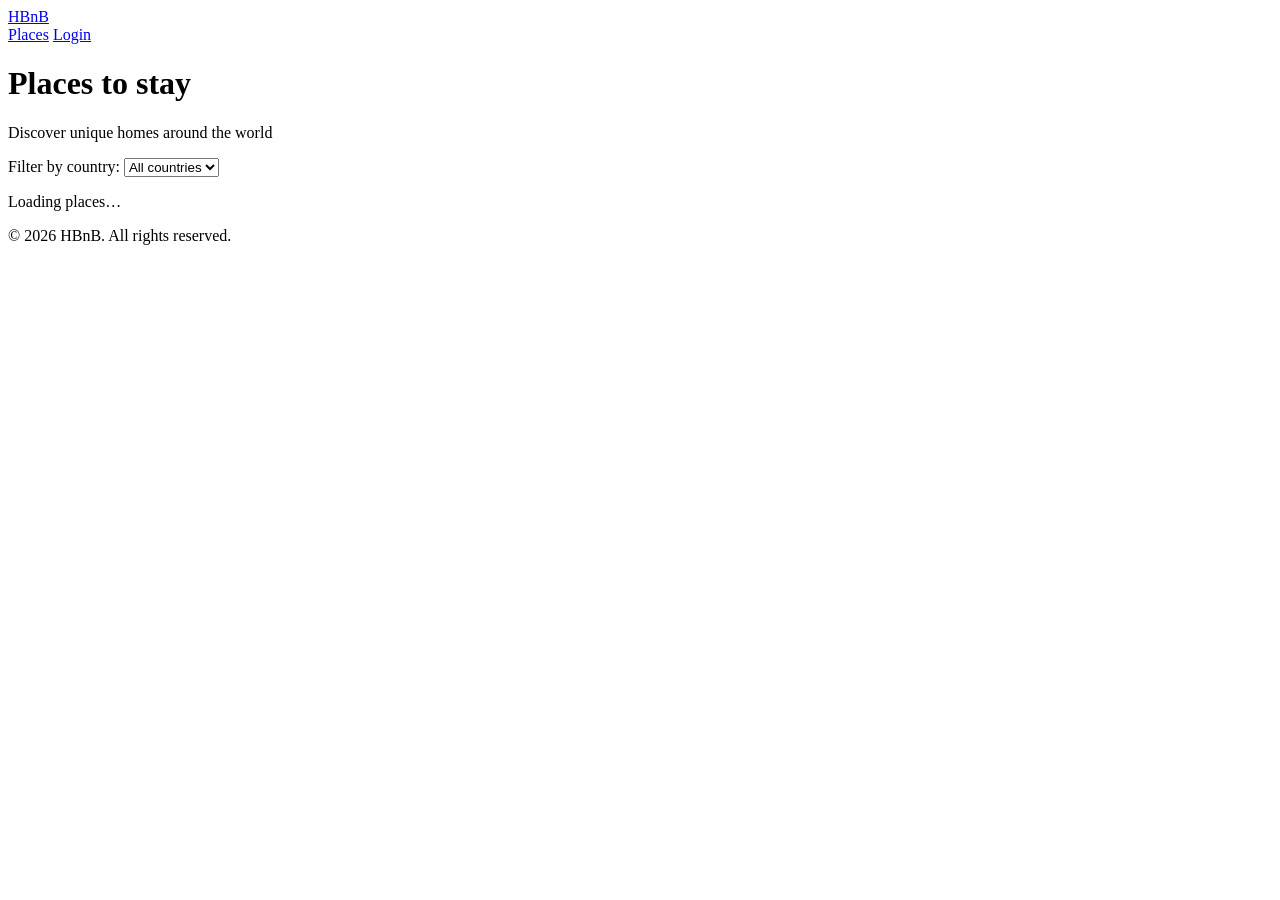
==== part4/index.html @ 495b811c "add : completed login.html and fix index.html typo" ====
<!DOCTYPE html>
<html lang="en">
<head>
  <meta charset="UTF-8" />
  <meta name="viewport" content="width=device-width, initial-scale=1.0" />
  <title>List of Places</title>
  <link rel="icon" href="images/icon.png" type="image/png" />
  <link rel="stylesheet" href="styles.css" />
</head>
<body>

  <!-- ── Header ── -->
  <header>
    <a href="index.html" aria-label="HBnB Home">
      <span class="logo-text">HBnB</span>
    </a>
    <nav>
      <a href="index.html">Places</a>
      <a href="login.html" class="login-button" id="login-link">Login</a>
    </nav>
  </header>

  <!-- ── Main ── -->
  <main>
    <h1 class="page-title">Places to stay</h1>
    <p class="page-subtitle">Discover unique homes around the world</p>

    <!-- Filter Bar -->
    <div class="filter-bar">
      <label for="country-filter">Filter by country:</label>
      <select id="country-filter">
        <option value="all">All countries</option>
      </select>
    </div>

    <!-- Places Grid -->
    <div id="places-list">
      <div class="loading-state">
        <div class="loading-spinner"></div>
        <p>Loading places…</p>
      </div>
    </div>
  </main>

  <!-- ── Footer ── -->
  <footer>
    <p>&copy; 2026 HBnB. All rights reserved.</p>
  </footer>

  <script src="scripts/api.js"></script>
  <script src="scripts/index.js"></script>
</body>
</html>
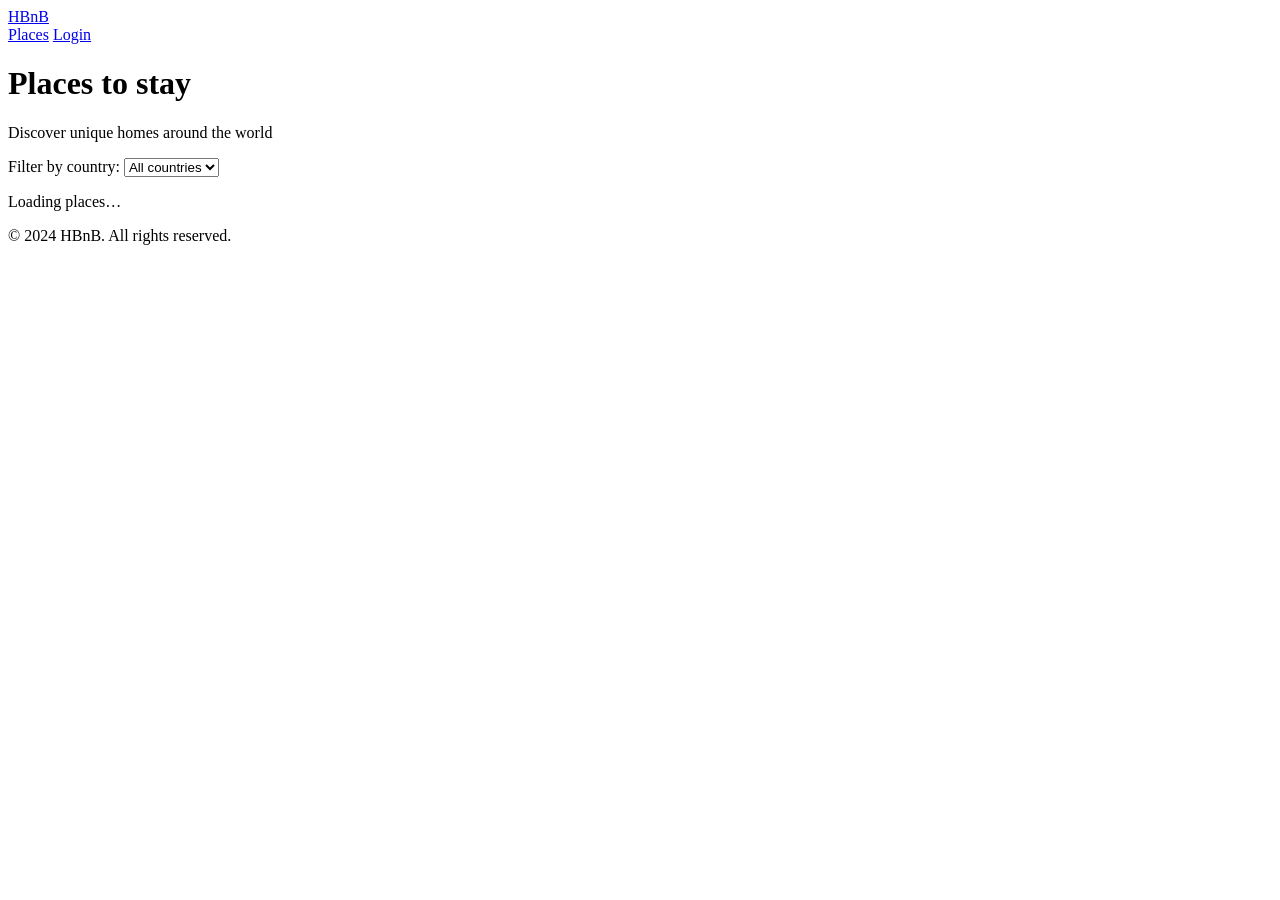
==== commit bc361bb8: "refactor: update add_review.html structure and improve form elements" ====
--- a/part4/index.html
+++ b/part4/index.html
@@ -44,7 +44,7 @@
 
   <!-- ── Footer ── -->
   <footer>
-    <p>&copy; 2026 HBnB. All rights reserved.</p>
+    <p>&copy; 2024 HBnB. All rights reserved.</p>
   </footer>
 
   <script src="scripts/api.js"></script>
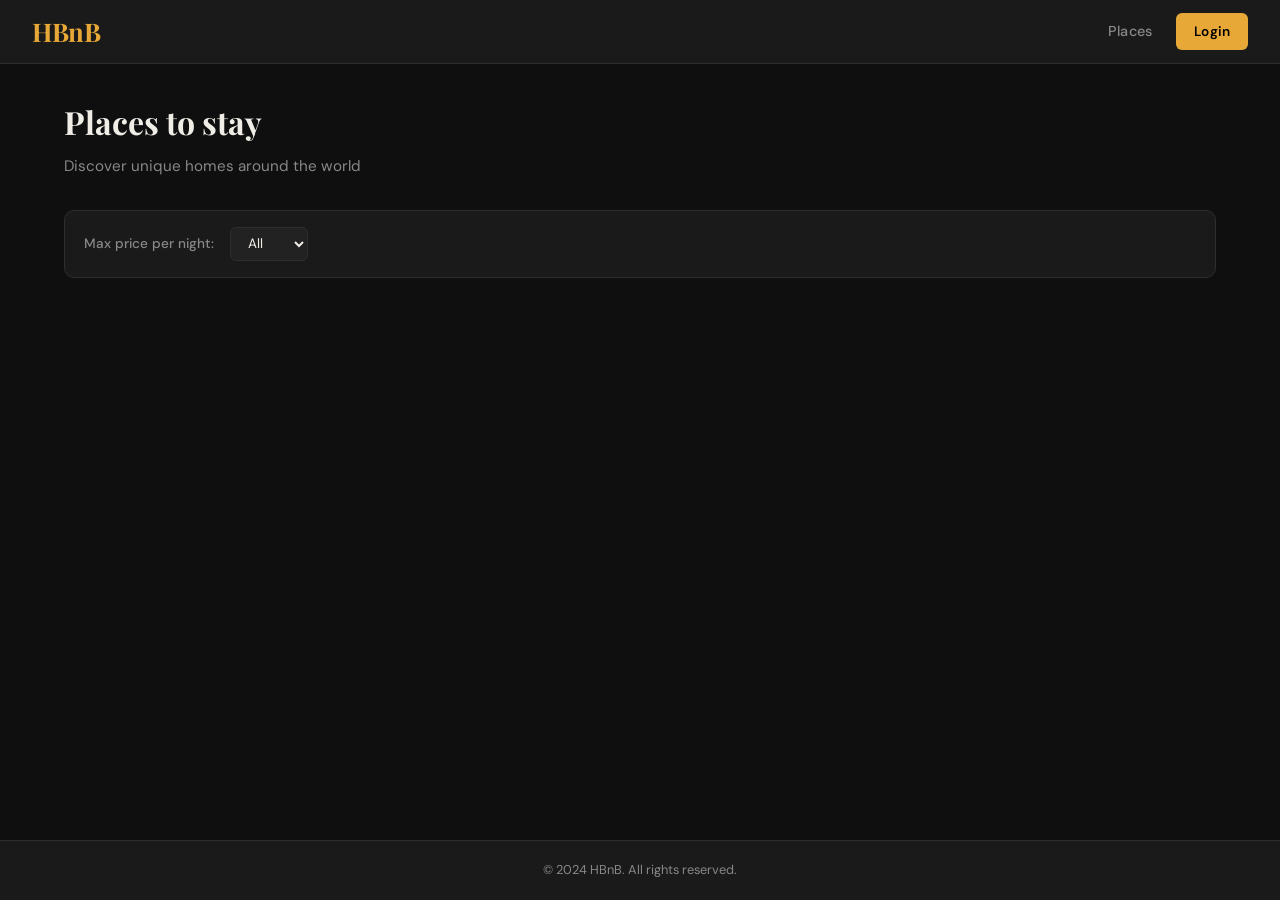
==== commit e19de2b9: "refactor: update index.html and index.js to enhance filtering options and improve code structure" ====
--- a/part4/index.html
+++ b/part4/index.html
@@ -25,21 +25,19 @@
     <h1 class="page-title">Places to stay</h1>
     <p class="page-subtitle">Discover unique homes around the world</p>
 
-    <!-- Filter Bar -->
+    <!-- Filter Bar — options fixes selon spec T2 -->
     <div class="filter-bar">
-      <label for="country-filter">Filter by country:</label>
-      <select id="country-filter">
-        <option value="all">All countries</option>
+      <label for="price-filter">Max price per night:</label>
+      <select id="price-filter">
+        <option value="All">All</option>
+        <option value="10">$10</option>
+        <option value="50">$50</option>
+        <option value="100">$100</option>
       </select>
     </div>
 
-    <!-- Places Grid -->
-    <div id="places-list">
-      <div class="loading-state">
-        <div class="loading-spinner"></div>
-        <p>Loading places…</p>
-      </div>
-    </div>
+    <!-- Places Grid — peuplé dynamiquement par index.js -->
+    <div id="places-list"></div>
   </main>
 
   <!-- ── Footer ── -->
--- a/part4/styles.css
+++ b/part4/styles.css
@@ -0,0 +1,571 @@
+/* ============================================================
+   HBnB Part 4 — Main Stylesheet
+   Design: Dark editorial with amber accents
+   ============================================================ */
+
+@import url('https://fonts.googleapis.com/css2?family=Playfair+Display:wght@400;700&family=DM+Sans:wght@300;400;500;600&display=swap');
+
+/* ── CSS Variables ── */
+:root {
+  --bg:         #0f0f0f;
+  --surface:    #1a1a1a;
+  --surface2:   #222222;
+  --border:     #2e2e2e;
+  --accent:     #e8a838;
+  --accent-dim: #b07e20;
+  --text:       #f0ede6;
+  --text-muted: #888;
+  --danger:     #e05a5a;
+  --success:    #5abf8e;
+
+  --radius:     10px;
+  --card-pad:   10px;
+  --card-mar:   20px;
+  --card-bdr:   1px solid #ddd;     /* spec-required */
+}
+
+/* ── Reset ── */
+*, *::before, *::after { box-sizing: border-box; margin: 0; padding: 0; }
+
+html { scroll-behavior: smooth; }
+
+body {
+  background: var(--bg);
+  color: var(--text);
+  font-family: 'DM Sans', sans-serif;
+  font-size: 15px;
+  line-height: 1.6;
+  min-height: 100vh;
+  display: flex;
+  flex-direction: column;
+}
+
+a { color: var(--accent); text-decoration: none; }
+a:hover { text-decoration: underline; }
+
+img { max-width: 100%; display: block; }
+
+/* ── Header ── */
+header {
+  background: var(--surface);
+  border-bottom: 1px solid var(--border);
+  padding: 0 2rem;
+  height: 64px;
+  display: flex;
+  align-items: center;
+  justify-content: space-between;
+  position: sticky;
+  top: 0;
+  z-index: 100;
+}
+
+.logo {
+  height: 40px;
+  width: auto;
+}
+
+.logo-text {
+  font-family: 'Playfair Display', serif;
+  font-size: 1.6rem;
+  font-weight: 700;
+  color: var(--accent);
+  letter-spacing: -0.5px;
+}
+
+nav {
+  display: flex;
+  align-items: center;
+  gap: 1.5rem;
+}
+
+nav a {
+  color: var(--text-muted);
+  font-size: 0.9rem;
+  font-weight: 500;
+  letter-spacing: 0.02em;
+  transition: color 0.2s;
+}
+nav a:hover { color: var(--text); text-decoration: none; }
+
+.login-button {
+  background: var(--accent);
+  color: #000 !important;
+  padding: 0.45rem 1.1rem;
+  border-radius: 6px;
+  font-weight: 600;
+  font-size: 0.85rem;
+  transition: background 0.2s, transform 0.1s;
+}
+.login-button:hover {
+  background: var(--accent-dim);
+  text-decoration: none;
+  transform: translateY(-1px);
+}
+
+/* ── Footer ── */
+footer {
+  background: var(--surface);
+  border-top: 1px solid var(--border);
+  text-align: center;
+  padding: 1.2rem;
+  font-size: 0.8rem;
+  color: var(--text-muted);
+  margin-top: auto;
+}
+
+/* ── Main Layout ── */
+main {
+  flex: 1;
+  max-width: 1200px;
+  width: 100%;
+  margin: 0 auto;
+  padding: 2rem 1.5rem;
+}
+
+/* ── Page Title ── */
+.page-title {
+  font-family: 'Playfair Display', serif;
+  font-size: 2rem;
+  margin-bottom: 0.4rem;
+  color: var(--text);
+}
+.page-subtitle {
+  color: var(--text-muted);
+  margin-bottom: 2rem;
+  font-size: 0.95rem;
+}
+
+/* ── Filter Bar ── */
+.filter-bar {
+  display: flex;
+  align-items: center;
+  gap: 1rem;
+  margin-bottom: 2rem;
+  padding: 1rem 1.2rem;
+  background: var(--surface);
+  border: 1px solid var(--border);
+  border-radius: var(--radius);
+}
+
+.filter-bar label {
+  font-size: 0.85rem;
+  color: var(--text-muted);
+  font-weight: 500;
+}
+
+.filter-bar select {
+  background: var(--surface2);
+  color: var(--text);
+  border: 1px solid var(--border);
+  border-radius: 6px;
+  padding: 0.4rem 0.8rem;
+  font-family: inherit;
+  font-size: 0.85rem;
+  cursor: pointer;
+  outline: none;
+  transition: border-color 0.2s;
+}
+.filter-bar select:focus { border-color: var(--accent); }
+
+/* ── Places Grid ── */
+#places-list {
+  display: grid;
+  grid-template-columns: repeat(auto-fill, minmax(280px, 1fr));
+  gap: var(--card-mar);
+}
+
+/* ── Place Card ── */
+.place-card {
+  background: var(--surface);
+  border: var(--card-bdr);           /* spec: 1px solid #ddd */
+  border-radius: var(--radius);      /* spec: 10px */
+  padding: var(--card-pad);          /* spec: 10px */
+  margin: 0;                          /* gap handles spacing in grid */
+  display: flex;
+  flex-direction: column;
+  transition: transform 0.2s, box-shadow 0.2s;
+  overflow: hidden;
+}
+.place-card:hover {
+  transform: translateY(-3px);
+  box-shadow: 0 8px 24px rgba(0,0,0,0.5);
+}
+
+.place-card-img {
+  width: 100%;
+  height: 160px;
+  object-fit: cover;
+  border-radius: 7px;
+  margin-bottom: 10px;
+  background: var(--surface2);
+}
+
+.place-card-name {
+  font-family: 'Playfair Display', serif;
+  font-size: 1.1rem;
+  font-weight: 700;
+  margin-bottom: 4px;
+}
+
+.place-card-price {
+  color: var(--accent);
+  font-weight: 600;
+  font-size: 0.95rem;
+  margin-bottom: 8px;
+}
+
+.place-card-location {
+  font-size: 0.8rem;
+  color: var(--text-muted);
+  margin-bottom: 12px;
+  flex: 1;
+}
+
+.details-button {
+  display: inline-block;
+  background: transparent;
+  color: var(--accent);
+  border: 1px solid var(--accent);
+  border-radius: 6px;
+  padding: 0.4rem 0.9rem;
+  font-size: 0.85rem;
+  font-weight: 600;
+  font-family: inherit;
+  cursor: pointer;
+  text-align: center;
+  transition: background 0.2s, color 0.2s;
+  text-decoration: none;
+  align-self: flex-start;
+}
+.details-button:hover {
+  background: var(--accent);
+  color: #000;
+  text-decoration: none;
+}
+
+/* ── Place Details Page ── */
+.place-details {
+  background: var(--surface);
+  border: var(--card-bdr);
+  border-radius: var(--radius);
+  padding: var(--card-pad);
+  margin-bottom: var(--card-mar);
+}
+
+.place-details-header {
+  display: flex;
+  justify-content: space-between;
+  align-items: flex-start;
+  gap: 1rem;
+  flex-wrap: wrap;
+  margin-bottom: 1rem;
+}
+
+.place-details-title {
+  font-family: 'Playfair Display', serif;
+  font-size: 2rem;
+  font-weight: 700;
+}
+
+.place-price-tag {
+  background: var(--accent);
+  color: #000;
+  font-weight: 700;
+  padding: 0.4rem 1rem;
+  border-radius: 6px;
+  font-size: 1.1rem;
+  white-space: nowrap;
+}
+
+.place-details-img {
+  width: 100%;
+  height: 340px;
+  object-fit: cover;
+  border-radius: 8px;
+  margin-bottom: 1.5rem;
+  background: var(--surface2);
+}
+
+.place-info {
+  display: grid;
+  grid-template-columns: repeat(auto-fill, minmax(200px, 1fr));
+  gap: 1rem;
+  margin-bottom: 1.5rem;
+}
+
+.place-info-item {
+  background: var(--surface2);
+  border-radius: 8px;
+  padding: 0.8rem 1rem;
+}
+
+.place-info-label {
+  font-size: 0.75rem;
+  color: var(--text-muted);
+  text-transform: uppercase;
+  letter-spacing: 0.08em;
+  margin-bottom: 4px;
+}
+
+.place-info-value {
+  font-weight: 600;
+  font-size: 0.95rem;
+}
+
+.place-description {
+  color: var(--text-muted);
+  line-height: 1.7;
+  margin-bottom: 1.5rem;
+}
+
+.amenities-list {
+  display: flex;
+  flex-wrap: wrap;
+  gap: 0.5rem;
+  list-style: none;
+}
+
+.amenity-tag {
+  background: var(--surface2);
+  border: 1px solid var(--border);
+  border-radius: 20px;
+  padding: 0.25rem 0.8rem;
+  font-size: 0.8rem;
+  color: var(--text-muted);
+}
+
+/* ── Reviews Section ── */
+.section-title {
+  font-family: 'Playfair Display', serif;
+  font-size: 1.4rem;
+  margin-bottom: 1rem;
+  padding-bottom: 0.5rem;
+  border-bottom: 1px solid var(--border);
+}
+
+.reviews-grid {
+  display: grid;
+  grid-template-columns: repeat(auto-fill, minmax(280px, 1fr));
+  gap: var(--card-mar);
+  margin-bottom: 2rem;
+}
+
+.review-card {
+  background: var(--surface);
+  border: var(--card-bdr);           /* spec: 1px solid #ddd */
+  border-radius: var(--radius);      /* spec: 10px */
+  padding: var(--card-pad);          /* spec: 10px */
+  margin: 0;
+}
+
+.review-card-header {
+  display: flex;
+  justify-content: space-between;
+  align-items: center;
+  margin-bottom: 8px;
+}
+
+.review-author {
+  font-weight: 600;
+  font-size: 0.9rem;
+}
+
+.review-rating {
+  color: var(--accent);
+  font-size: 0.85rem;
+  letter-spacing: 1px;
+}
+
+.review-text {
+  font-size: 0.88rem;
+  color: var(--text-muted);
+  line-height: 1.6;
+}
+
+/* ── Add Review Button ── */
+.add-review-btn {
+  display: inline-block;
+  background: var(--accent);
+  color: #000;
+  font-weight: 700;
+  padding: 0.6rem 1.4rem;
+  border-radius: 8px;
+  font-size: 0.9rem;
+  font-family: inherit;
+  cursor: pointer;
+  border: none;
+  transition: background 0.2s, transform 0.1s;
+  text-decoration: none;
+  margin-bottom: 2rem;
+}
+.add-review-btn:hover {
+  background: var(--accent-dim);
+  text-decoration: none;
+  transform: translateY(-1px);
+}
+
+/* ── Auth Forms (Login / Review) ── */
+.form-container {
+  max-width: 460px;
+  margin: 3rem auto;
+}
+
+.form-card {
+  background: var(--surface);
+  border: 1px solid var(--border);
+  border-radius: 12px;
+  padding: 2.5rem 2rem;
+}
+
+.form-card h1 {
+  font-family: 'Playfair Display', serif;
+  font-size: 1.8rem;
+  margin-bottom: 0.3rem;
+}
+
+.form-card p.form-sub {
+  color: var(--text-muted);
+  font-size: 0.9rem;
+  margin-bottom: 2rem;
+}
+
+.form-group {
+  margin-bottom: 1.2rem;
+}
+
+.form-group label {
+  display: block;
+  font-size: 0.82rem;
+  font-weight: 600;
+  letter-spacing: 0.05em;
+  color: var(--text-muted);
+  text-transform: uppercase;
+  margin-bottom: 0.4rem;
+}
+
+.form-group input,
+.form-group textarea,
+.form-group select {
+  width: 100%;
+  background: var(--surface2);
+  color: var(--text);
+  border: 1px solid var(--border);
+  border-radius: 8px;
+  padding: 0.65rem 0.9rem;
+  font-family: inherit;
+  font-size: 0.95rem;
+  outline: none;
+  transition: border-color 0.2s, box-shadow 0.2s;
+}
+
+.form-group input:focus,
+.form-group textarea:focus,
+.form-group select:focus {
+  border-color: var(--accent);
+  box-shadow: 0 0 0 3px rgba(232, 168, 56, 0.15);
+}
+
+.form-group textarea {
+  resize: vertical;
+  min-height: 120px;
+  line-height: 1.5;
+}
+
+.form-error {
+  display: none;
+  color: var(--danger);
+  font-size: 0.82rem;
+  margin-top: 0.4rem;
+}
+
+.btn-primary {
+  width: 100%;
+  background: var(--accent);
+  color: #000;
+  border: none;
+  border-radius: 8px;
+  padding: 0.75rem;
+  font-size: 1rem;
+  font-weight: 700;
+  font-family: inherit;
+  cursor: pointer;
+  transition: background 0.2s, transform 0.1s;
+  margin-top: 0.5rem;
+}
+.btn-primary:hover {
+  background: var(--accent-dim);
+  transform: translateY(-1px);
+}
+.btn-primary:disabled {
+  opacity: 0.5;
+  cursor: not-allowed;
+  transform: none;
+}
+
+.form-message {
+  margin-top: 1rem;
+  padding: 0.7rem 1rem;
+  border-radius: 8px;
+  font-size: 0.88rem;
+  display: none;
+}
+.form-message.success {
+  background: rgba(90, 191, 142, 0.15);
+  border: 1px solid var(--success);
+  color: var(--success);
+}
+.form-message.error {
+  background: rgba(224, 90, 90, 0.15);
+  border: 1px solid var(--danger);
+  color: var(--danger);
+}
+
+/* ── Add Review inline form ── */
+.add-review {
+  background: var(--surface);
+  border: var(--card-bdr);
+  border-radius: var(--radius);
+  padding: var(--card-pad);
+  margin-bottom: var(--card-mar);
+}
+
+.add-review h2 {
+  font-family: 'Playfair Display', serif;
+  font-size: 1.3rem;
+  margin-bottom: 1rem;
+}
+
+/* ── Loading / Empty states ── */
+.loading-state, .empty-state {
+  text-align: center;
+  padding: 4rem 2rem;
+  color: var(--text-muted);
+}
+
+.loading-spinner {
+  width: 36px;
+  height: 36px;
+  border: 3px solid var(--border);
+  border-top-color: var(--accent);
+  border-radius: 50%;
+  animation: spin 0.8s linear infinite;
+  margin: 0 auto 1rem;
+}
+
+@keyframes spin { to { transform: rotate(360deg); } }
+
+/* ── Utilities ── */
+.hidden { display: none !important; }
+.text-muted { color: var(--text-muted); }
+.mt-1 { margin-top: 0.5rem; }
+.mt-2 { margin-top: 1rem; }
+.mb-2 { margin-bottom: 1rem; }
+
+/* ── Responsive ── */
+@media (max-width: 640px) {
+  header { padding: 0 1rem; }
+  main { padding: 1.5rem 1rem; }
+  .place-details-title { font-size: 1.5rem; }
+  .form-card { padding: 1.5rem 1.2rem; }
+  nav a:not(.login-button) { display: none; }
+}
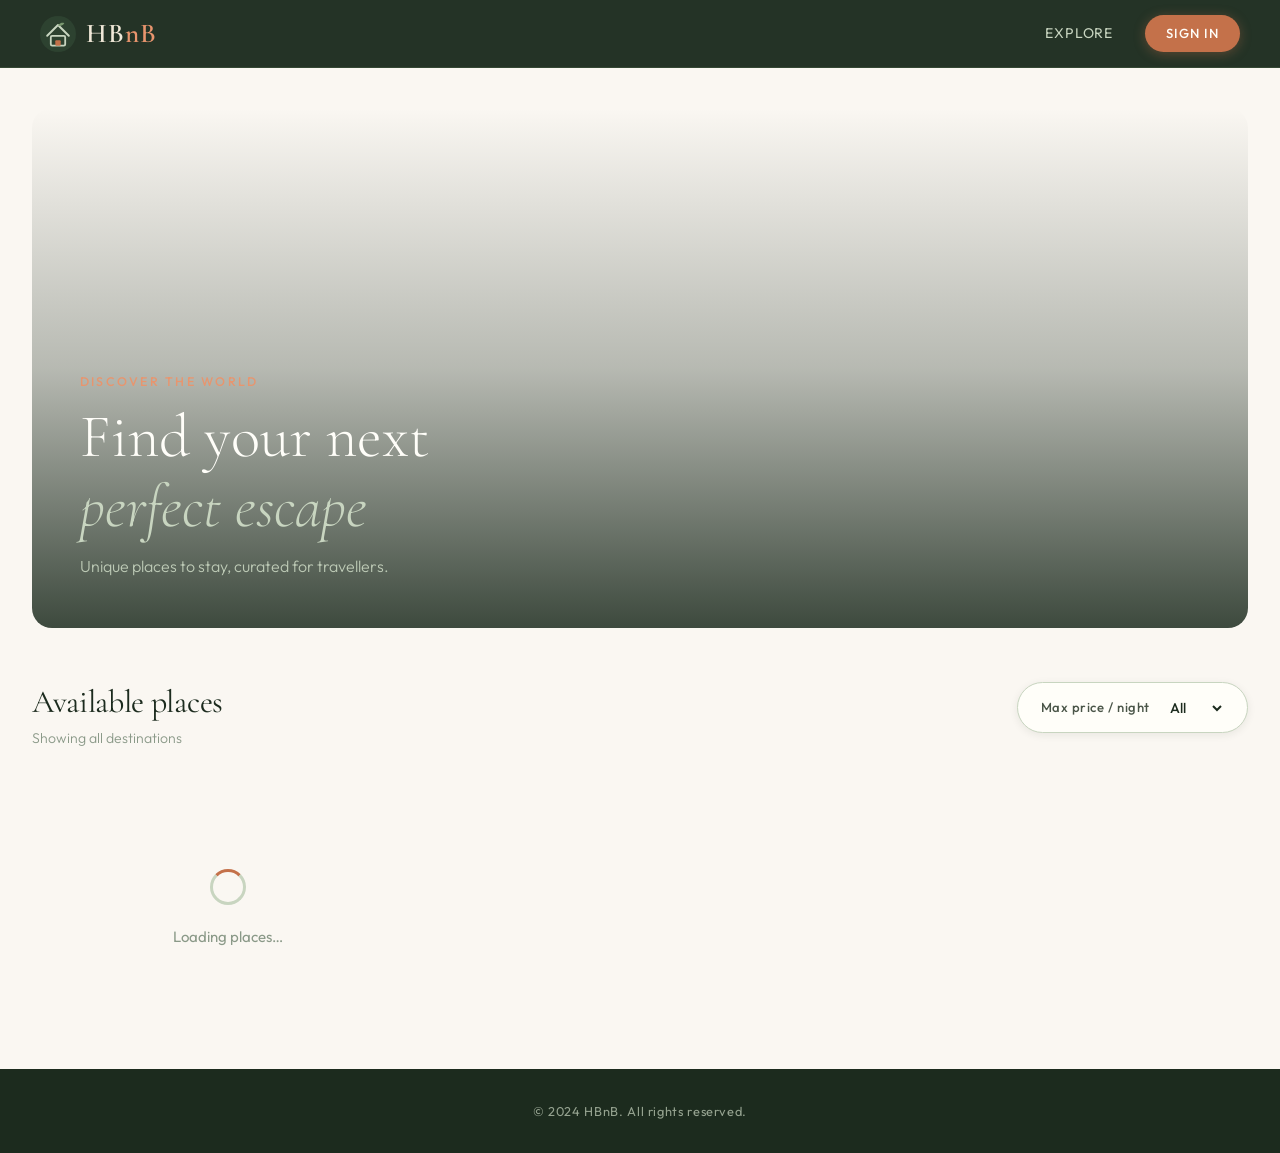
==== commit 7e67d80d: "Refactor place.js and styles.css for improved design and functionality - Updated place.js to enhance" ====
--- a/part4/index.html
+++ b/part4/index.html
@@ -3,44 +3,68 @@
 <head>
   <meta charset="UTF-8" />
   <meta name="viewport" content="width=device-width, initial-scale=1.0" />
-  <title>List of Places</title>
+  <title>HBnB — Find your place</title>
   <link rel="icon" href="images/icon.png" type="image/png" />
   <link rel="stylesheet" href="styles.css" />
 </head>
 <body>
 
-  <!-- ── Header ── -->
   <header>
-    <a href="index.html" aria-label="HBnB Home">
-      <span class="logo-text">HBnB</span>
+    <a href="index.html" class="logo-wrap" aria-label="HBnB Home">
+      <svg class="logo-icon" xmlns="http://www.w3.org/2000/svg" viewBox="0 0 40 40" fill="none">
+        <circle cx="20" cy="20" r="20" fill="#2d4230"/>
+        <path d="M8 22 L20 10 L32 22" stroke="#c8d5c0" stroke-width="2.2" stroke-linecap="round" stroke-linejoin="round" fill="none"/>
+        <rect x="12" y="22" width="16" height="11" rx="1.5" fill="none" stroke="#c8d5c0" stroke-width="2"/>
+        <rect x="17" y="27" width="6" height="6" rx="1" fill="#c4714a"/>
+        <path d="M20 10 C20 10 24 6 27 8 C25 11 21 12 20 10Z" fill="#7a9970"/>
+      </svg>
+      <span class="logo-text">HB<span>nB</span></span>
     </a>
     <nav>
-      <a href="index.html">Places</a>
-      <a href="login.html" class="login-button" id="login-link">Login</a>
+      <a href="index.html">Explore</a>
+      <a href="login.html" class="login-button" id="login-link">Sign in</a>
     </nav>
   </header>
 
-  <!-- ── Main ── -->
   <main>
-    <h1 class="page-title">Places to stay</h1>
-    <p class="page-subtitle">Discover unique homes around the world</p>
 
-    <!-- Filter Bar — options fixes selon spec T2 -->
-    <div class="filter-bar">
-      <label for="price-filter">Max price per night:</label>
-      <select id="price-filter">
-        <option value="All">All</option>
-        <option value="10">$10</option>
-        <option value="50">$50</option>
-        <option value="100">$100</option>
-      </select>
+    <!-- Hero Section -->
+    <section class="hero">
+      <div class="hero-bg"></div>
+      <div class="hero-overlay"></div>
+      <div class="hero-content">
+        <p class="hero-eyebrow">Discover the world</p>
+        <h1 class="hero-title">Find your next<br><em>perfect escape</em></h1>
+        <p class="hero-sub">Unique places to stay, curated for travellers.</p>
+      </div>
+    </section>
+
+    <!-- Filter + Title -->
+    <div class="section-header">
+      <div>
+        <h2 class="page-title">Available places</h2>
+        <p class="page-subtitle">Showing all destinations</p>
+      </div>
+      <div class="filter-bar">
+        <label for="price-filter">Max price / night</label>
+        <select id="price-filter">
+          <option value="All">All</option>
+          <option value="10">$10</option>
+          <option value="50">$50</option>
+          <option value="100">$100</option>
+        </select>
+      </div>
     </div>
 
-    <!-- Places Grid — peuplé dynamiquement par index.js -->
-    <div id="places-list"></div>
+    <div id="places-list">
+      <div class="loading-state">
+        <div class="loading-spinner"></div>
+        <p>Loading places…</p>
+      </div>
+    </div>
+
   </main>
 
-  <!-- ── Footer ── -->
   <footer>
     <p>&copy; 2024 HBnB. All rights reserved.</p>
   </footer>
@@ -48,4 +72,4 @@
   <script src="scripts/api.js"></script>
   <script src="scripts/index.js"></script>
 </body>
-</html>
+</html>
--- a/part4/styles.css
+++ b/part4/styles.css
@@ -1,38 +1,47 @@
 /* ============================================================
-   HBnB Part 4 — Main Stylesheet
-   Design: Dark editorial with amber accents
+   HBnB Part 4 — Nature & Voyage Redesign
+   Direction : Organic / Editorial travel magazine
+   Fonts : Cormorant Garamond (display) + Outfit (body)
+   Palette : Deep forest, warm sand, moss, terracotta accent
    ============================================================ */
 
-@import url('https://fonts.googleapis.com/css2?family=Playfair+Display:wght@400;700&family=DM+Sans:wght@300;400;500;600&display=swap');
+@import url('https://fonts.googleapis.com/css2?family=Cormorant+Garamond:ital,wght@0,300;0,400;0,600;0,700;1,300;1,400&family=Outfit:wght@300;400;500;600&display=swap');
 
 /* ── CSS Variables ── */
 :root {
-  --bg:         #0f0f0f;
-  --surface:    #1a1a1a;
-  --surface2:   #222222;
-  --border:     #2e2e2e;
-  --accent:     #e8a838;
-  --accent-dim: #b07e20;
-  --text:       #f0ede6;
-  --text-muted: #888;
-  --danger:     #e05a5a;
-  --success:    #5abf8e;
-
-  --radius:     10px;
-  --card-pad:   10px;
-  --card-mar:   20px;
-  --card-bdr:   1px solid #ddd;     /* spec-required */
+  --forest:      #1c2b1e;
+  --forest-mid:  #2d4230;
+  --moss:        #4a6741;
+  --sage:        #7a9970;
+  --mist:        #c8d5c0;
+  --sand:        #f0e8d8;
+  --cream:       #faf7f2;
+  --warm-white:  #fffef9;
+  --terra:       #c4714a;
+  --terra-light: #e8956e;
+  --bark:        #6b4c35;
+  --text-dark:   #1a2018;
+  --text-mid:    #4a5548;
+  --text-light:  #8a9988;
+
+  --radius:    10px;
+  --card-pad:  10px;
+  --card-mar:  20px;
+  --card-bdr:  1px solid #ddd;
+
+  --shadow-sm: 0 2px 8px rgba(28,43,30,0.08);
+  --shadow-md: 0 8px 32px rgba(28,43,30,0.14);
+  --shadow-lg: 0 20px 60px rgba(28,43,30,0.20);
 }
 
 /* ── Reset ── */
 *, *::before, *::after { box-sizing: border-box; margin: 0; padding: 0; }
-
 html { scroll-behavior: smooth; }
 
 body {
-  background: var(--bg);
-  color: var(--text);
-  font-family: 'DM Sans', sans-serif;
+  background: var(--cream);
+  color: var(--text-dark);
+  font-family: 'Outfit', sans-serif;
   font-size: 15px;
   line-height: 1.6;
   min-height: 100vh;
@@ -40,99 +49,203 @@
   flex-direction: column;
 }
 
-a { color: var(--accent); text-decoration: none; }
+a { color: var(--terra); text-decoration: none; }
 a:hover { text-decoration: underline; }
-
 img { max-width: 100%; display: block; }
 
 /* ── Header ── */
 header {
-  background: var(--surface);
-  border-bottom: 1px solid var(--border);
-  padding: 0 2rem;
-  height: 64px;
+  background: rgba(28, 43, 30, 0.96);
+  backdrop-filter: blur(12px);
+  -webkit-backdrop-filter: blur(12px);
+  padding: 0 2.5rem;
+  height: 68px;
   display: flex;
   align-items: center;
   justify-content: space-between;
   position: sticky;
   top: 0;
   z-index: 100;
-}
-
-.logo {
-  height: 40px;
-  width: auto;
+  border-bottom: 1px solid rgba(122,153,112,0.2);
+}
+
+/* ── Logo SVG inline ── */
+.logo-wrap {
+  display: flex;
+  align-items: center;
+  gap: 0.6rem;
+  text-decoration: none;
+}
+.logo-wrap:hover { text-decoration: none; }
+
+.logo-icon {
+  width: 36px;
+  height: 36px;
+  flex-shrink: 0;
 }
 
 .logo-text {
-  font-family: 'Playfair Display', serif;
-  font-size: 1.6rem;
-  font-weight: 700;
-  color: var(--accent);
-  letter-spacing: -0.5px;
+  font-family: 'Cormorant Garamond', serif;
+  font-size: 1.7rem;
+  font-weight: 600;
+  color: var(--sand);
+  letter-spacing: 0.04em;
+  line-height: 1;
+}
+.logo-text span {
+  color: var(--terra-light);
 }
 
 nav {
   display: flex;
   align-items: center;
-  gap: 1.5rem;
+  gap: 2rem;
 }
 
 nav a {
-  color: var(--text-muted);
-  font-size: 0.9rem;
+  color: var(--mist);
+  font-size: 0.88rem;
+  font-weight: 400;
+  letter-spacing: 0.06em;
+  text-transform: uppercase;
+  transition: color 0.2s;
+}
+nav a:hover { color: var(--sand); text-decoration: none; }
+
+.login-button {
+  background: var(--terra) !important;
+  color: var(--warm-white) !important;
+  padding: 0.5rem 1.3rem;
+  border-radius: 24px;
   font-weight: 500;
-  letter-spacing: 0.02em;
-  transition: color 0.2s;
-}
-nav a:hover { color: var(--text); text-decoration: none; }
-
-.login-button {
-  background: var(--accent);
-  color: #000 !important;
-  padding: 0.45rem 1.1rem;
-  border-radius: 6px;
-  font-weight: 600;
-  font-size: 0.85rem;
-  transition: background 0.2s, transform 0.1s;
+  font-size: 0.82rem;
+  letter-spacing: 0.08em;
+  text-transform: uppercase;
+  transition: background 0.25s, transform 0.15s, box-shadow 0.25s;
+  box-shadow: 0 2px 12px rgba(196,113,74,0.35);
 }
 .login-button:hover {
-  background: var(--accent-dim);
+  background: var(--terra-light) !important;
+  transform: translateY(-1px);
+  box-shadow: 0 4px 20px rgba(196,113,74,0.45);
   text-decoration: none;
-  transform: translateY(-1px);
 }
 
 /* ── Footer ── */
 footer {
-  background: var(--surface);
-  border-top: 1px solid var(--border);
+  background: var(--forest);
+  color: var(--mist);
   text-align: center;
-  padding: 1.2rem;
+  padding: 2rem;
   font-size: 0.8rem;
-  color: var(--text-muted);
+  letter-spacing: 0.05em;
   margin-top: auto;
 }
-
-/* ── Main Layout ── */
+footer p { opacity: 0.7; }
+
+/* ── Main ── */
 main {
   flex: 1;
-  max-width: 1200px;
+  max-width: 1280px;
   width: 100%;
   margin: 0 auto;
-  padding: 2rem 1.5rem;
-}
-
-/* ── Page Title ── */
+  padding: 2.5rem 2rem;
+}
+
+/* ── Hero Section (index only) ── */
+.hero {
+  position: relative;
+  height: 520px;
+  border-radius: 20px;
+  overflow: hidden;
+  margin-bottom: 3rem;
+  display: flex;
+  align-items: flex-end;
+}
+
+.hero-bg {
+  position: absolute;
+  inset: 0;
+  background-image: url('https://images.unsplash.com/photo-1506905925346-21bda4d32df4?w=1400&q=80');
+  background-size: cover;
+  background-position: center 40%;
+  transform: scale(1.03);
+  transition: transform 8s ease;
+}
+.hero:hover .hero-bg { transform: scale(1.08); }
+
+.hero-overlay {
+  position: absolute;
+  inset: 0;
+  background: linear-gradient(
+    to top,
+    rgba(28,43,30,0.85) 0%,
+    rgba(28,43,30,0.3) 50%,
+    transparent 100%
+  );
+}
+
+.hero-content {
+  position: relative;
+  z-index: 2;
+  padding: 3rem;
+  animation: fadeUp 0.9s ease both;
+}
+
+.hero-eyebrow {
+  font-size: 0.78rem;
+  font-weight: 500;
+  letter-spacing: 0.18em;
+  text-transform: uppercase;
+  color: var(--terra-light);
+  margin-bottom: 0.6rem;
+}
+
+.hero-title {
+  font-family: 'Cormorant Garamond', serif;
+  font-size: clamp(2.4rem, 5vw, 3.8rem);
+  font-weight: 300;
+  color: var(--warm-white);
+  line-height: 1.15;
+  margin-bottom: 0.8rem;
+}
+.hero-title em {
+  font-style: italic;
+  color: var(--mist);
+}
+
+.hero-sub {
+  color: var(--mist);
+  font-size: 1rem;
+  font-weight: 300;
+  opacity: 0.9;
+}
+
+@keyframes fadeUp {
+  from { opacity: 0; transform: translateY(24px); }
+  to   { opacity: 1; transform: translateY(0); }
+}
+
+/* ── Section Header ── */
+.section-header {
+  display: flex;
+  align-items: baseline;
+  justify-content: space-between;
+  margin-bottom: 1.5rem;
+}
+
 .page-title {
-  font-family: 'Playfair Display', serif;
+  font-family: 'Cormorant Garamond', serif;
   font-size: 2rem;
-  margin-bottom: 0.4rem;
-  color: var(--text);
-}
+  font-weight: 400;
+  color: var(--forest);
+  letter-spacing: -0.01em;
+}
+
 .page-subtitle {
-  color: var(--text-muted);
-  margin-bottom: 2rem;
-  font-size: 0.95rem;
+  color: var(--text-light);
+  font-size: 0.88rem;
+  font-weight: 300;
 }
 
 /* ── Filter Bar ── */
@@ -141,181 +254,262 @@
   align-items: center;
   gap: 1rem;
   margin-bottom: 2rem;
-  padding: 1rem 1.2rem;
-  background: var(--surface);
-  border: 1px solid var(--border);
-  border-radius: var(--radius);
+  padding: 0.9rem 1.4rem;
+  background: var(--warm-white);
+  border: 1px solid var(--mist);
+  border-radius: 50px;
+  box-shadow: var(--shadow-sm);
+  width: fit-content;
 }
 
 .filter-bar label {
-  font-size: 0.85rem;
-  color: var(--text-muted);
+  font-size: 0.82rem;
+  color: var(--text-mid);
   font-weight: 500;
+  letter-spacing: 0.04em;
+  white-space: nowrap;
 }
 
 .filter-bar select {
-  background: var(--surface2);
-  color: var(--text);
-  border: 1px solid var(--border);
-  border-radius: 6px;
-  padding: 0.4rem 0.8rem;
-  font-family: inherit;
-  font-size: 0.85rem;
+  background: transparent;
+  color: var(--forest);
+  border: none;
+  font-family: 'Outfit', sans-serif;
+  font-size: 0.88rem;
+  font-weight: 500;
   cursor: pointer;
   outline: none;
-  transition: border-color 0.2s;
-}
-.filter-bar select:focus { border-color: var(--accent); }
+  padding-right: 0.5rem;
+}
 
 /* ── Places Grid ── */
 #places-list {
   display: grid;
-  grid-template-columns: repeat(auto-fill, minmax(280px, 1fr));
+  grid-template-columns: repeat(auto-fill, minmax(300px, 1fr));
   gap: var(--card-mar);
 }
 
 /* ── Place Card ── */
 .place-card {
-  background: var(--surface);
-  border: var(--card-bdr);           /* spec: 1px solid #ddd */
-  border-radius: var(--radius);      /* spec: 10px */
-  padding: var(--card-pad);          /* spec: 10px */
-  margin: 0;                          /* gap handles spacing in grid */
-  display: flex;
-  flex-direction: column;
-  transition: transform 0.2s, box-shadow 0.2s;
+  background: var(--warm-white);
+  border: var(--card-bdr);
+  border-radius: var(--radius);
+  padding: var(--card-pad);
+  margin: 0;
   overflow: hidden;
-}
+  transition: transform 0.3s cubic-bezier(0.34,1.56,0.64,1), box-shadow 0.3s ease;
+  animation: cardReveal 0.6s ease both;
+  cursor: pointer;
+}
+
 .place-card:hover {
-  transform: translateY(-3px);
-  box-shadow: 0 8px 24px rgba(0,0,0,0.5);
+  transform: translateY(-6px);
+  box-shadow: var(--shadow-lg);
+}
+
+@keyframes cardReveal {
+  from { opacity: 0; transform: translateY(20px); }
+  to   { opacity: 1; transform: translateY(0); }
+}
+
+/* Staggered animation delay */
+.place-card:nth-child(1) { animation-delay: 0.05s; }
+.place-card:nth-child(2) { animation-delay: 0.10s; }
+.place-card:nth-child(3) { animation-delay: 0.15s; }
+.place-card:nth-child(4) { animation-delay: 0.20s; }
+.place-card:nth-child(5) { animation-delay: 0.25s; }
+.place-card:nth-child(6) { animation-delay: 0.30s; }
+
+.place-card-img-wrap {
+  position: relative;
+  height: 200px;
+  border-radius: 7px;
+  overflow: hidden;
+  margin-bottom: 12px;
+  background: var(--mist);
 }
 
 .place-card-img {
   width: 100%;
-  height: 160px;
+  height: 100%;
   object-fit: cover;
-  border-radius: 7px;
+  transition: transform 0.5s ease;
+}
+.place-card:hover .place-card-img { transform: scale(1.07); }
+
+.place-card-badge {
+  position: absolute;
+  top: 10px;
+  right: 10px;
+  background: rgba(28,43,30,0.82);
+  color: var(--sand);
+  font-size: 0.75rem;
+  font-weight: 500;
+  padding: 0.25rem 0.65rem;
+  border-radius: 20px;
+  backdrop-filter: blur(4px);
+}
+
+.place-card-name {
+  font-family: 'Cormorant Garamond', serif;
+  font-size: 1.2rem;
+  font-weight: 600;
+  color: var(--forest);
+  margin-bottom: 4px;
+  line-height: 1.3;
+}
+
+.place-card-location {
+  font-size: 0.78rem;
+  color: var(--text-light);
   margin-bottom: 10px;
-  background: var(--surface2);
-}
-
-.place-card-name {
-  font-family: 'Playfair Display', serif;
-  font-size: 1.1rem;
-  font-weight: 700;
-  margin-bottom: 4px;
+  display: flex;
+  align-items: center;
+  gap: 0.3rem;
+}
+.place-card-location::before {
+  content: '📍';
+  font-size: 0.7rem;
 }
 
 .place-card-price {
-  color: var(--accent);
+  color: var(--terra);
   font-weight: 600;
-  font-size: 0.95rem;
-  margin-bottom: 8px;
-}
-
-.place-card-location {
-  font-size: 0.8rem;
-  color: var(--text-muted);
+  font-size: 1rem;
   margin-bottom: 12px;
-  flex: 1;
+}
+.place-card-price span {
+  font-size: 0.75rem;
+  font-weight: 400;
+  color: var(--text-light);
 }
 
 .details-button {
   display: inline-block;
-  background: transparent;
-  color: var(--accent);
-  border: 1px solid var(--accent);
+  background: var(--forest);
+  color: var(--sand) !important;
+  border: none;
   border-radius: 6px;
-  padding: 0.4rem 0.9rem;
-  font-size: 0.85rem;
-  font-weight: 600;
-  font-family: inherit;
+  padding: 0.5rem 1.1rem;
+  font-size: 0.82rem;
+  font-weight: 500;
+  font-family: 'Outfit', sans-serif;
   cursor: pointer;
   text-align: center;
-  transition: background 0.2s, color 0.2s;
+  transition: background 0.2s, transform 0.15s;
   text-decoration: none;
-  align-self: flex-start;
+  letter-spacing: 0.03em;
 }
 .details-button:hover {
-  background: var(--accent);
-  color: #000;
+  background: var(--moss);
   text-decoration: none;
-}
-
-/* ── Place Details Page ── */
+  transform: translateY(-1px);
+}
+
+/* ── Place Details ── */
 .place-details {
-  background: var(--surface);
+  background: var(--warm-white);
   border: var(--card-bdr);
   border-radius: var(--radius);
   padding: var(--card-pad);
   margin-bottom: var(--card-mar);
-}
-
-.place-details-header {
-  display: flex;
-  justify-content: space-between;
-  align-items: flex-start;
-  gap: 1rem;
-  flex-wrap: wrap;
-  margin-bottom: 1rem;
+  animation: fadeUp 0.5s ease both;
+}
+
+.place-details-hero {
+  position: relative;
+  height: 420px;
+  border-radius: 12px;
+  overflow: hidden;
+  margin-bottom: 2rem;
+}
+
+.place-details-hero img {
+  width: 100%;
+  height: 100%;
+  object-fit: cover;
+}
+
+.place-details-hero-overlay {
+  position: absolute;
+  inset: 0;
+  background: linear-gradient(to top, rgba(28,43,30,0.6) 0%, transparent 55%);
+}
+
+.place-details-hero-content {
+  position: absolute;
+  bottom: 0;
+  left: 0;
+  right: 0;
+  padding: 2rem;
+  color: var(--warm-white);
 }
 
 .place-details-title {
-  font-family: 'Playfair Display', serif;
-  font-size: 2rem;
-  font-weight: 700;
+  font-family: 'Cormorant Garamond', serif;
+  font-size: 2.4rem;
+  font-weight: 400;
+  line-height: 1.15;
+  margin-bottom: 0.5rem;
 }
 
 .place-price-tag {
-  background: var(--accent);
-  color: #000;
-  font-weight: 700;
+  display: inline-block;
+  background: var(--terra);
+  color: var(--warm-white);
+  font-weight: 600;
   padding: 0.4rem 1rem;
-  border-radius: 6px;
-  font-size: 1.1rem;
-  white-space: nowrap;
-}
-
-.place-details-img {
-  width: 100%;
-  height: 340px;
-  object-fit: cover;
-  border-radius: 8px;
-  margin-bottom: 1.5rem;
-  background: var(--surface2);
+  border-radius: 20px;
+  font-size: 1rem;
 }
 
 .place-info {
   display: grid;
-  grid-template-columns: repeat(auto-fill, minmax(200px, 1fr));
+  grid-template-columns: repeat(auto-fill, minmax(180px, 1fr));
   gap: 1rem;
-  margin-bottom: 1.5rem;
+  margin-bottom: 1.8rem;
 }
 
 .place-info-item {
-  background: var(--surface2);
-  border-radius: 8px;
-  padding: 0.8rem 1rem;
+  background: var(--sand);
+  border-radius: 10px;
+  padding: 1rem 1.2rem;
+  border-left: 3px solid var(--sage);
 }
 
 .place-info-label {
-  font-size: 0.75rem;
-  color: var(--text-muted);
+  font-size: 0.72rem;
+  color: var(--text-light);
   text-transform: uppercase;
-  letter-spacing: 0.08em;
+  letter-spacing: 0.1em;
   margin-bottom: 4px;
 }
 
 .place-info-value {
   font-weight: 600;
   font-size: 0.95rem;
+  color: var(--forest);
 }
 
 .place-description {
-  color: var(--text-muted);
-  line-height: 1.7;
-  margin-bottom: 1.5rem;
+  color: var(--text-mid);
+  line-height: 1.8;
+  font-size: 0.95rem;
+  margin-bottom: 1.8rem;
+  max-width: 70ch;
+}
+
+.section-title {
+  font-family: 'Cormorant Garamond', serif;
+  font-size: 1.5rem;
+  font-weight: 400;
+  color: var(--forest);
+  margin-bottom: 1rem;
+  padding-bottom: 0.5rem;
+  border-bottom: 2px solid var(--mist);
+  display: flex;
+  align-items: center;
+  gap: 0.6rem;
 }
 
 .amenities-list {
@@ -323,26 +517,24 @@
   flex-wrap: wrap;
   gap: 0.5rem;
   list-style: none;
+  margin-bottom: 2rem;
 }
 
 .amenity-tag {
-  background: var(--surface2);
-  border: 1px solid var(--border);
+  background: var(--cream);
+  border: 1px solid var(--mist);
   border-radius: 20px;
-  padding: 0.25rem 0.8rem;
+  padding: 0.3rem 0.9rem;
   font-size: 0.8rem;
-  color: var(--text-muted);
-}
-
-/* ── Reviews Section ── */
-.section-title {
-  font-family: 'Playfair Display', serif;
-  font-size: 1.4rem;
-  margin-bottom: 1rem;
-  padding-bottom: 0.5rem;
-  border-bottom: 1px solid var(--border);
-}
-
+  color: var(--text-mid);
+  transition: background 0.2s, border-color 0.2s;
+}
+.amenity-tag:hover {
+  background: var(--mist);
+  border-color: var(--sage);
+}
+
+/* ── Reviews ── */
 .reviews-grid {
   display: grid;
   grid-template-columns: repeat(auto-fill, minmax(280px, 1fr));
@@ -351,150 +543,180 @@
 }
 
 .review-card {
-  background: var(--surface);
-  border: var(--card-bdr);           /* spec: 1px solid #ddd */
-  border-radius: var(--radius);      /* spec: 10px */
-  padding: var(--card-pad);          /* spec: 10px */
+  background: var(--warm-white);
+  border: var(--card-bdr);
+  border-radius: var(--radius);
+  padding: var(--card-pad);
   margin: 0;
-}
+  transition: box-shadow 0.2s;
+  position: relative;
+  overflow: hidden;
+}
+.review-card::before {
+  content: '"';
+  position: absolute;
+  top: -10px;
+  left: 12px;
+  font-family: 'Cormorant Garamond', serif;
+  font-size: 5rem;
+  color: var(--mist);
+  line-height: 1;
+  pointer-events: none;
+}
+.review-card:hover { box-shadow: var(--shadow-md); }
 
 .review-card-header {
   display: flex;
   justify-content: space-between;
   align-items: center;
-  margin-bottom: 8px;
+  margin-bottom: 10px;
+  padding-top: 0.5rem;
 }
 
 .review-author {
   font-weight: 600;
   font-size: 0.9rem;
+  color: var(--forest);
 }
 
 .review-rating {
-  color: var(--accent);
-  font-size: 0.85rem;
+  font-size: 0.82rem;
+  color: var(--terra);
   letter-spacing: 1px;
 }
 
 .review-text {
   font-size: 0.88rem;
-  color: var(--text-muted);
-  line-height: 1.6;
+  color: var(--text-mid);
+  line-height: 1.7;
+  font-style: italic;
 }
 
 /* ── Add Review Button ── */
 .add-review-btn {
-  display: inline-block;
-  background: var(--accent);
-  color: #000;
-  font-weight: 700;
-  padding: 0.6rem 1.4rem;
+  display: inline-flex;
+  align-items: center;
+  gap: 0.5rem;
+  background: var(--terra);
+  color: var(--warm-white);
+  font-weight: 500;
+  padding: 0.7rem 1.6rem;
   border-radius: 8px;
   font-size: 0.9rem;
-  font-family: inherit;
+  font-family: 'Outfit', sans-serif;
   cursor: pointer;
   border: none;
-  transition: background 0.2s, transform 0.1s;
+  transition: background 0.2s, transform 0.15s, box-shadow 0.2s;
   text-decoration: none;
   margin-bottom: 2rem;
-}
+  box-shadow: 0 2px 12px rgba(196,113,74,0.3);
+}
+.add-review-btn::before { content: '✍'; }
 .add-review-btn:hover {
-  background: var(--accent-dim);
+  background: var(--bark);
   text-decoration: none;
-  transform: translateY(-1px);
-}
-
-/* ── Auth Forms (Login / Review) ── */
+  transform: translateY(-2px);
+  box-shadow: 0 4px 20px rgba(196,113,74,0.4);
+}
+
+/* ── Forms ── */
 .form-container {
-  max-width: 460px;
+  max-width: 480px;
   margin: 3rem auto;
 }
 
 .form-card {
-  background: var(--surface);
-  border: 1px solid var(--border);
-  border-radius: 12px;
-  padding: 2.5rem 2rem;
+  background: var(--warm-white);
+  border: 1px solid var(--mist);
+  border-radius: 16px;
+  padding: 2.8rem 2.4rem;
+  box-shadow: var(--shadow-md);
+  animation: fadeUp 0.5s ease both;
 }
 
 .form-card h1 {
-  font-family: 'Playfair Display', serif;
-  font-size: 1.8rem;
+  font-family: 'Cormorant Garamond', serif;
+  font-size: 2rem;
+  font-weight: 400;
+  color: var(--forest);
   margin-bottom: 0.3rem;
 }
 
 .form-card p.form-sub {
-  color: var(--text-muted);
-  font-size: 0.9rem;
+  color: var(--text-light);
+  font-size: 0.88rem;
   margin-bottom: 2rem;
 }
 
 .form-group {
-  margin-bottom: 1.2rem;
+  margin-bottom: 1.3rem;
 }
 
 .form-group label {
   display: block;
-  font-size: 0.82rem;
+  font-size: 0.78rem;
   font-weight: 600;
-  letter-spacing: 0.05em;
-  color: var(--text-muted);
+  letter-spacing: 0.08em;
+  color: var(--text-mid);
   text-transform: uppercase;
-  margin-bottom: 0.4rem;
+  margin-bottom: 0.45rem;
 }
 
 .form-group input,
 .form-group textarea,
 .form-group select {
   width: 100%;
-  background: var(--surface2);
-  color: var(--text);
-  border: 1px solid var(--border);
+  background: var(--cream);
+  color: var(--text-dark);
+  border: 1.5px solid var(--mist);
   border-radius: 8px;
-  padding: 0.65rem 0.9rem;
-  font-family: inherit;
+  padding: 0.7rem 1rem;
+  font-family: 'Outfit', sans-serif;
   font-size: 0.95rem;
   outline: none;
-  transition: border-color 0.2s, box-shadow 0.2s;
-}
-
+  transition: border-color 0.2s, box-shadow 0.2s, background 0.2s;
+}
 .form-group input:focus,
 .form-group textarea:focus,
 .form-group select:focus {
-  border-color: var(--accent);
-  box-shadow: 0 0 0 3px rgba(232, 168, 56, 0.15);
+  border-color: var(--moss);
+  background: var(--warm-white);
+  box-shadow: 0 0 0 3px rgba(74,103,65,0.12);
 }
 
 .form-group textarea {
   resize: vertical;
-  min-height: 120px;
-  line-height: 1.5;
+  min-height: 130px;
+  line-height: 1.6;
 }
 
 .form-error {
   display: none;
-  color: var(--danger);
-  font-size: 0.82rem;
-  margin-top: 0.4rem;
+  color: #c0392b;
+  font-size: 0.8rem;
+  margin-top: 0.35rem;
 }
 
 .btn-primary {
   width: 100%;
-  background: var(--accent);
-  color: #000;
+  background: var(--forest);
+  color: var(--sand);
   border: none;
   border-radius: 8px;
-  padding: 0.75rem;
-  font-size: 1rem;
-  font-weight: 700;
-  font-family: inherit;
+  padding: 0.85rem;
+  font-size: 0.95rem;
+  font-weight: 500;
+  font-family: 'Outfit', sans-serif;
+  letter-spacing: 0.04em;
   cursor: pointer;
-  transition: background 0.2s, transform 0.1s;
+  transition: background 0.2s, transform 0.15s, box-shadow 0.2s;
   margin-top: 0.5rem;
+  box-shadow: 0 2px 12px rgba(28,43,30,0.25);
 }
 .btn-primary:hover {
-  background: var(--accent-dim);
+  background: var(--moss);
   transform: translateY(-1px);
+  box-shadow: 0 4px 20px rgba(28,43,30,0.3);
 }
 .btn-primary:disabled {
   opacity: 0.5;
@@ -504,68 +726,64 @@
 
 .form-message {
   margin-top: 1rem;
-  padding: 0.7rem 1rem;
+  padding: 0.75rem 1rem;
   border-radius: 8px;
   font-size: 0.88rem;
   display: none;
 }
 .form-message.success {
-  background: rgba(90, 191, 142, 0.15);
-  border: 1px solid var(--success);
-  color: var(--success);
+  background: rgba(74,103,65,0.1);
+  border: 1px solid var(--sage);
+  color: var(--forest);
 }
 .form-message.error {
-  background: rgba(224, 90, 90, 0.15);
-  border: 1px solid var(--danger);
-  color: var(--danger);
-}
-
-/* ── Add Review inline form ── */
+  background: rgba(192,57,43,0.08);
+  border: 1px solid #e74c3c;
+  color: #c0392b;
+}
+
+/* ── Add Review inline ── */
 .add-review {
-  background: var(--surface);
+  background: var(--warm-white);
   border: var(--card-bdr);
   border-radius: var(--radius);
   padding: var(--card-pad);
   margin-bottom: var(--card-mar);
 }
 
-.add-review h2 {
-  font-family: 'Playfair Display', serif;
-  font-size: 1.3rem;
-  margin-bottom: 1rem;
-}
-
-/* ── Loading / Empty states ── */
+/* ── Loading / Empty ── */
 .loading-state, .empty-state {
   text-align: center;
-  padding: 4rem 2rem;
-  color: var(--text-muted);
+  padding: 5rem 2rem;
+  color: var(--text-light);
 }
 
 .loading-spinner {
   width: 36px;
   height: 36px;
-  border: 3px solid var(--border);
-  border-top-color: var(--accent);
+  border: 3px solid var(--mist);
+  border-top-color: var(--terra);
   border-radius: 50%;
   animation: spin 0.8s linear infinite;
-  margin: 0 auto 1rem;
+  margin: 0 auto 1.2rem;
 }
 
 @keyframes spin { to { transform: rotate(360deg); } }
 
 /* ── Utilities ── */
-.hidden { display: none !important; }
-.text-muted { color: var(--text-muted); }
-.mt-1 { margin-top: 0.5rem; }
-.mt-2 { margin-top: 1rem; }
-.mb-2 { margin-bottom: 1rem; }
+.hidden        { display: none !important; }
+.text-muted    { color: var(--text-light); }
+.mt-2          { margin-top: 1rem; }
+.mb-2          { margin-bottom: 1rem; }
 
 /* ── Responsive ── */
-@media (max-width: 640px) {
-  header { padding: 0 1rem; }
-  main { padding: 1.5rem 1rem; }
-  .place-details-title { font-size: 1.5rem; }
-  .form-card { padding: 1.5rem 1.2rem; }
+@media (max-width: 768px) {
+  header { padding: 0 1.2rem; }
+  main   { padding: 1.5rem 1rem; }
+  .hero  { height: 360px; }
+  .hero-content { padding: 1.5rem; }
+  .place-details-hero { height: 280px; }
+  .place-details-title { font-size: 1.8rem; }
+  .form-card { padding: 1.8rem 1.4rem; }
   nav a:not(.login-button) { display: none; }
 }
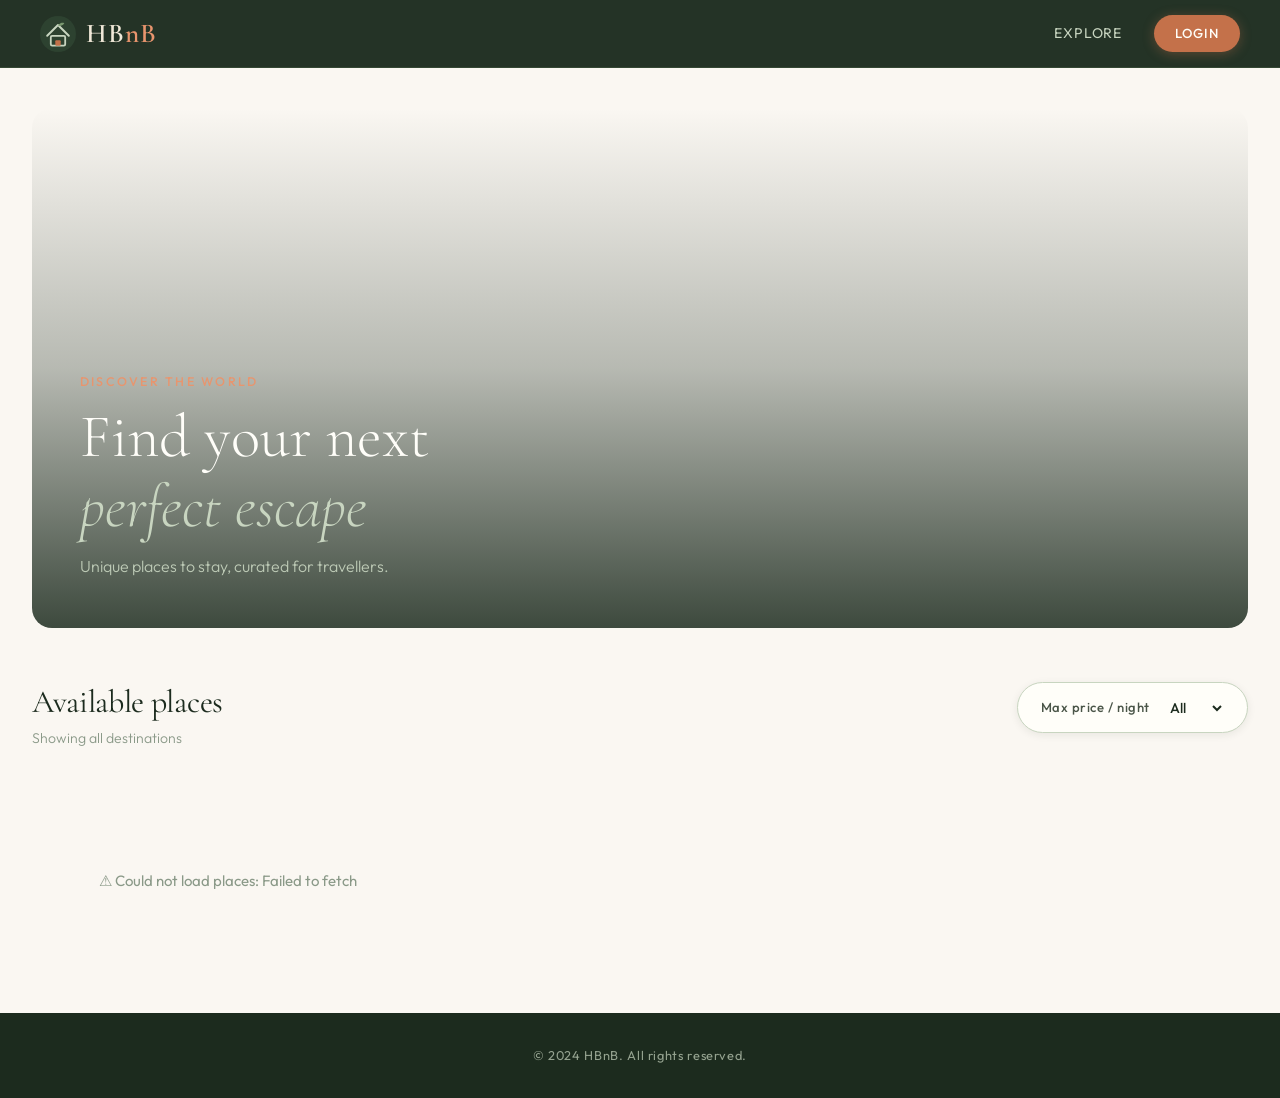
==== commit d59215fc: "Add images and script for places in France - Added images for "studio cosy au coeur de paris" and "v" ====
--- a/part4/index.html
+++ b/part4/index.html
@@ -70,6 +70,7 @@
   </footer>
 
   <script src="scripts/api.js"></script>
+  <script src="scripts/places-images.js"></script>
   <script src="scripts/index.js"></script>
 </body>
 </html>
--- a/part4/styles.css
+++ b/part4/styles.css
@@ -23,6 +23,9 @@
   --text-dark:   #1a2018;
   --text-mid:    #4a5548;
   --text-light:  #8a9988;
+  --surface:     #fffef9;
+  --text-muted:  #8a9988;
+  --border-soft: #d8ddd2;
 
   --radius:    10px;
   --card-pad:  10px;
@@ -291,15 +294,15 @@
 
 /* ── Place Card ── */
 .place-card {
-  background: var(--warm-white);
+  background: var(--surface);
   border: var(--card-bdr);
   border-radius: var(--radius);
   padding: var(--card-pad);
   margin: 0;
+  display: flex;
+  flex-direction: column;
+  gap: 8px;
   overflow: hidden;
-  transition: transform 0.3s cubic-bezier(0.34,1.56,0.64,1), box-shadow 0.3s ease;
-  animation: cardReveal 0.6s ease both;
-  cursor: pointer;
 }
 
 .place-card:hover {
@@ -331,9 +334,13 @@
 
 .place-card-img {
   width: 100%;
-  height: 100%;
+  height: 180px;
   object-fit: cover;
-  transition: transform 0.5s ease;
+  object-position: center;
+  border-radius: 10px;
+  display: block;
+  margin-bottom: 12px;
+  background: #e9e6df;
 }
 .place-card:hover .place-card-img { transform: scale(1.07); }
 
@@ -360,12 +367,10 @@
 }
 
 .place-card-location {
-  font-size: 0.78rem;
-  color: var(--text-light);
+  font-size: 0.85rem;
+  color: var(--text-muted);
   margin-bottom: 10px;
-  display: flex;
-  align-items: center;
-  gap: 0.3rem;
+  flex: 1;
 }
 .place-card-location::before {
   content: '📍';
@@ -414,6 +419,17 @@
   padding: var(--card-pad);
   margin-bottom: var(--card-mar);
   animation: fadeUp 0.5s ease both;
+}
+
+.place-details-img {
+  width: 100%;
+  height: 360px;
+  object-fit: cover;
+  object-position: center;
+  border-radius: 12px;
+  margin-bottom: 1.5rem;
+  display: block;
+  background: #e9e6df;
 }
 
 .place-details-hero {
@@ -786,4 +802,183 @@
   .place-details-title { font-size: 1.8rem; }
   .form-card { padding: 1.8rem 1.4rem; }
   nav a:not(.login-button) { display: none; }
+}
+/* ── Photo Gallery (place detail page) ── */
+.gallery {
+  position: relative;
+  width: 100%;
+  border-radius: 16px;
+  overflow: hidden;
+  margin-bottom: 2rem;
+  background: var(--mist);
+  aspect-ratio: 16 / 9;
+}
+
+.gallery-track {
+  position: relative;
+  width: 100%;
+  height: 100%;
+}
+
+.gallery-slide {
+  position: absolute;
+  inset: 0;
+  width: 100%;
+  height: 100%;
+  object-fit: cover;
+  opacity: 0;
+  transition: opacity 0.45s ease;
+  pointer-events: none;
+}
+
+.gallery-slide.active {
+  opacity: 1;
+  pointer-events: auto;
+}
+
+/* Prev / Next buttons */
+.gallery-btn {
+  position: absolute;
+  top: 50%;
+  transform: translateY(-50%);
+  background: rgba(255,255,255,0.85);
+  border: none;
+  border-radius: 50%;
+  width: 44px;
+  height: 44px;
+  font-size: 1.6rem;
+  line-height: 1;
+  cursor: pointer;
+  display: flex;
+  align-items: center;
+  justify-content: center;
+  box-shadow: 0 2px 8px rgba(0,0,0,0.18);
+  transition: background 0.2s, transform 0.15s;
+  z-index: 2;
+}
+
+.gallery-btn:hover {
+  background: #fff;
+  transform: translateY(-50%) scale(1.08);
+}
+
+.gallery-btn-prev { left: 14px; }
+.gallery-btn-next { right: 14px; }
+
+/* Dots */
+.gallery-dots {
+  position: absolute;
+  bottom: 14px;
+  left: 50%;
+  transform: translateX(-50%);
+  display: flex;
+  gap: 8px;
+  z-index: 2;
+}
+
+.gallery-dot {
+  width: 10px;
+  height: 10px;
+  border-radius: 50%;
+  border: 2px solid #fff;
+  background: rgba(255,255,255,0.4);
+  cursor: pointer;
+  padding: 0;
+  transition: background 0.2s;
+}
+
+.gallery-dot.active {
+  background: #fff;
+}
+
+@media (max-width: 768px) {
+  .gallery { aspect-ratio: 4 / 3; border-radius: 10px; }
+  .gallery-btn { width: 36px; height: 36px; font-size: 1.3rem; }
+}
+
+.place-gallery {
+  display: grid;
+  grid-template-columns: 2fr 1fr;
+  gap: 1rem;
+  margin-bottom: 1.5rem;
+}
+
+.place-gallery-main img,
+.place-gallery-side img {
+  width: 100%;
+  display: block;
+  object-fit: cover;
+  border-radius: 18px;
+  cursor: pointer;
+  transition: transform 0.2s ease, opacity 0.2s ease;
+}
+
+.place-gallery-main img {
+  height: 420px;
+}
+
+.place-gallery-side {
+  display: grid;
+  grid-template-rows: 1fr 1fr;
+  gap: 1rem;
+}
+
+.place-gallery-side img {
+  height: 202px;
+}
+
+.gallery-img:hover {
+  transform: scale(1.01);
+  opacity: 0.96;
+}
+
+.lightbox {
+  position: fixed;
+  inset: 0;
+  background: rgba(0, 0, 0, 0.82);
+  display: flex;
+  align-items: center;
+  justify-content: center;
+  padding: 2rem;
+  z-index: 9999;
+}
+
+.lightbox.hidden {
+  display: none;
+}
+
+.lightbox-image {
+  max-width: 90vw;
+  max-height: 88vh;
+  border-radius: 14px;
+  box-shadow: 0 20px 60px rgba(0, 0, 0, 0.45);
+}
+
+.lightbox-close {
+  position: absolute;
+  top: 18px;
+  right: 28px;
+  font-size: 2.5rem;
+  color: white;
+  cursor: pointer;
+  line-height: 1;
+}
+
+@media (max-width: 900px) {
+  .place-gallery {
+    grid-template-columns: 1fr;
+  }
+
+  .place-gallery-main img {
+    height: 280px;
+  }
+
+  .place-gallery-side {
+    grid-template-columns: 1fr 1fr;
+    grid-template-rows: auto;
+  }
+
+  .place-gallery-side img {
+    height: 170px;
+  }
 }
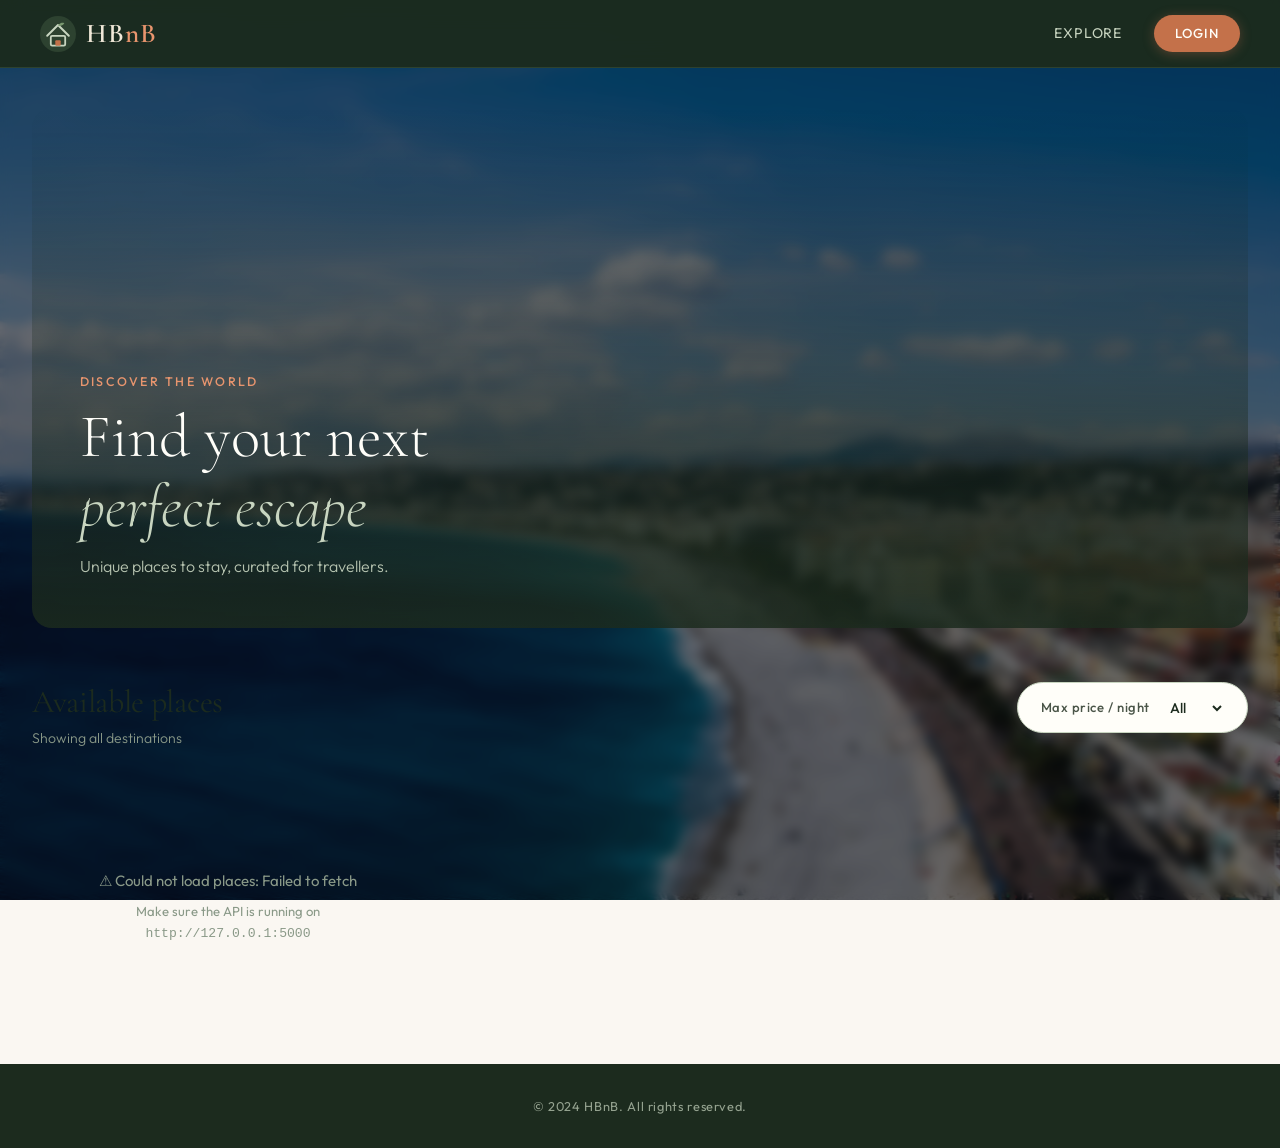
==== commit 7a23e41b: "feat: add animated background slideshow with multiple images and overlay effect" ====
--- a/part4/index.html
+++ b/part4/index.html
@@ -9,6 +9,16 @@
 </head>
 <body>
 
+  <div class="bg-slideshow">
+    <div class="bg-slide active" style="background-image: url('images/backgrounds/bg1.jpg');"></div>
+    <div class="bg-slide" style="background-image: url('images/backgrounds/bg2.jpg');"></div>
+    <div class="bg-slide" style="background-image: url('images/backgrounds/bg3.jpg');"></div>
+    <div class="bg-slide" style="background-image: url('images/backgrounds/bg4.jpg');"></div>
+    <div class="bg-slide" style="background-image: url('images/backgrounds/bg5.jpg');"></div>
+    <div class="bg-slide" style="background-image: url('images/backgrounds/bg6.jpg');"></div>
+  </div>
+  <div class="bg-overlay"></div>
+  
   <header>
     <a href="index.html" class="logo-wrap" aria-label="HBnB Home">
       <svg class="logo-icon" xmlns="http://www.w3.org/2000/svg" viewBox="0 0 40 40" fill="none">
@@ -69,6 +79,26 @@
     <p>&copy; 2024 HBnB. All rights reserved.</p>
   </footer>
 
+  <script>
+    (function () {
+      const slides = document.querySelectorAll('.bg-slide');
+      if (!slides.length) return;
+
+      let current = 0;
+      const intervalTime = 8000; // changer ici la vitesse
+
+      function showSlide(nextIndex) {
+        slides[current].classList.remove('active');
+        current = nextIndex;
+        slides[current].classList.add('active');
+      }
+
+      setInterval(() => {
+        const next = (current + 1) % slides.length;
+        showSlide(next);
+      }, intervalTime);
+    })();
+  </script>
   <script src="scripts/api.js"></script>
   <script src="scripts/places-images.js"></script>
   <script src="scripts/index.js"></script>
--- a/part4/styles.css
+++ b/part4/styles.css
@@ -367,14 +367,19 @@
 }
 
 .place-card-location {
-  font-size: 0.85rem;
+  font-size: 0.9rem;
   color: var(--text-muted);
-  margin-bottom: 10px;
+  margin-bottom: 12px;
   flex: 1;
-}
-.place-card-location::before {
-  content: '📍';
-  font-size: 0.7rem;
+  display: flex;
+  align-items: center;
+  gap: 0.35rem;
+}
+
+.location-pin {
+  color: #d94b70;
+  font-size: 0.95rem;
+  line-height: 1;
 }
 
 .place-card-price {
@@ -461,38 +466,47 @@
   color: var(--warm-white);
 }
 
+.place-details-header {
+  display: flex;
+  flex-direction: column;
+  align-items: flex-start;
+  gap: 1rem;
+  margin-bottom: 1.5rem;
+}
+
 .place-details-title {
-  font-family: 'Cormorant Garamond', serif;
-  font-size: 2.4rem;
-  font-weight: 400;
-  line-height: 1.15;
-  margin-bottom: 0.5rem;
+  font-family: 'Playfair Display', serif;
+  font-size: 2.8rem;
+  line-height: 1.1;
+  margin: 0;
 }
 
 .place-price-tag {
   display: inline-block;
-  background: var(--terra);
-  color: var(--warm-white);
-  font-weight: 600;
-  padding: 0.4rem 1rem;
-  border-radius: 20px;
-  font-size: 1rem;
+  background: #c87446;
+  color: #fff;
+  font-weight: 700;
+  padding: 0.55rem 1.1rem;
+  border-radius: 999px;
+  font-size: 1.05rem;
+  line-height: 1;
+  margin-bottom: 0.4rem;
 }
 
 .place-info {
   display: grid;
-  grid-template-columns: repeat(auto-fill, minmax(180px, 1fr));
+  grid-template-columns: repeat(auto-fit, minmax(190px, 1fr));
   gap: 1rem;
-  margin-bottom: 1.8rem;
+  margin-top: 0.8rem;
+  margin-bottom: 1.7rem;
 }
 
 .place-info-item {
-  background: var(--sand);
-  border-radius: 10px;
-  padding: 1rem 1.2rem;
-  border-left: 3px solid var(--sage);
-}
-
+  background: #e8e0cf;
+  border-left: 3px solid #86a37c;
+  border-radius: 12px;
+  padding: 1rem 1.1rem;
+}
 .place-info-label {
   font-size: 0.72rem;
   color: var(--text-light);
@@ -635,6 +649,30 @@
   box-shadow: 0 4px 20px rgba(196,113,74,0.4);
 }
 
+/* ── Add Delete Button (for Reviews) ── */
+.review-actions {
+  margin-top: 0.9rem;
+  display: flex;
+  justify-content: flex-end;
+}
+
+.edit-review-btn {
+  border: 1px solid #c9cfbf;
+  background: #fffdf7;
+  color: #2c3b2f;
+  border-radius: 999px;
+  padding: 0.45rem 0.9rem;
+  font-size: 0.85rem;
+  font-weight: 600;
+  cursor: pointer;
+  transition: background 0.2s ease, transform 0.2s ease;
+}
+
+.edit-review-btn:hover {
+  background: #f3efe5;
+  transform: translateY(-1px);
+}
+
 /* ── Forms ── */
 .form-container {
   max-width: 480px;
@@ -939,7 +977,7 @@
   display: flex;
   align-items: center;
   justify-content: center;
-  padding: 2rem;
+  padding: 2rem 5rem;
   z-index: 9999;
 }
 
@@ -948,20 +986,70 @@
 }
 
 .lightbox-image {
-  max-width: 90vw;
+  max-width: 88vw;
   max-height: 88vh;
-  border-radius: 14px;
+  border-radius: 16px;
   box-shadow: 0 20px 60px rgba(0, 0, 0, 0.45);
 }
 
 .lightbox-close {
   position: absolute;
   top: 18px;
-  right: 28px;
-  font-size: 2.5rem;
+  right: 26px;
+  font-size: 2.6rem;
   color: white;
   cursor: pointer;
   line-height: 1;
+  z-index: 10001;
+}
+
+.lightbox-nav {
+  position: absolute;
+  top: 50%;
+  transform: translateY(-50%);
+  width: 52px;
+  height: 52px;
+  border: none;
+  border-radius: 50%;
+  background: rgba(255, 255, 255, 0.16);
+  color: white;
+  font-size: 2rem;
+  cursor: pointer;
+  backdrop-filter: blur(4px);
+  transition: background 0.2s ease, transform 0.2s ease;
+  z-index: 10001;
+}
+
+.lightbox-nav:hover {
+  background: rgba(255, 255, 255, 0.28);
+}
+
+.lightbox-prev {
+  left: 24px;
+}
+
+.lightbox-next {
+  right: 24px;
+}
+
+@media (max-width: 768px) {
+  .lightbox {
+    padding: 1rem 3.5rem;
+  }
+
+  .lightbox-nav {
+    width: 42px;
+    height: 42px;
+    font-size: 1.5rem;
+  }
+
+  .lightbox-prev {
+    left: 10px;
+  }
+
+  .lightbox-next {
+    right: 10px;
+  }
 }
 
 @media (max-width: 900px) {
@@ -981,4 +1069,196 @@
   .place-gallery-side img {
     height: 170px;
   }
+}
+
+.review-actions {
+  margin-top: 0.9rem;
+  display: flex;
+  justify-content: flex-end;
+}
+
+.edit-review-btn {
+  border: 1px solid #d7ddcc;
+  background: #fffdf8;
+  color: #2f3f32;
+  border-radius: 999px;
+  padding: 0.42rem 0.9rem;
+  font-size: 0.82rem;
+  font-weight: 600;
+  cursor: pointer;
+  transition: background 0.2s ease, transform 0.2s ease;
+}
+
+.edit-review-btn:hover {
+  background: #f2eee3;
+  transform: translateY(-1px);
+}
+
+.review-modal.hidden {
+  display: none;
+}
+
+.review-modal {
+  position: fixed;
+  inset: 0;
+  z-index: 10000;
+  opacity: 0;
+  transition: opacity 0.2s ease;
+}
+
+.review-modal.show {
+  opacity: 1;
+}
+
+.review-modal-overlay {
+  position: absolute;
+  inset: 0;
+  background: rgba(0, 0, 0, 0.35);
+  backdrop-filter: blur(4px);
+}
+
+.review-modal-content {
+  position: relative;
+  z-index: 10001;
+  width: min(92vw, 520px);
+  margin: 10vh auto 0;
+  background: #fffdf8;
+  border-radius: 18px;
+  padding: 1.4rem;
+  box-shadow:
+    0 24px 60px rgba(0, 0, 0, 0.2),
+    0 0 0 1px rgba(255, 255, 255, 0.25);
+  transform: scale(0.95);
+  transition: transform 0.25s ease, opacity 0.25s ease;
+}
+
+.review-modal.show .review-modal-content {
+  transform: scale(1);
+}
+
+.review-modal-close {
+  position: absolute;
+  top: 10px;
+  right: 14px;
+  border: none;
+  background: transparent;
+  font-size: 2rem;
+  line-height: 1;
+  cursor: pointer;
+  color: #4d5a4d;
+}
+
+.review-modal-title {
+  font-size: 1.2rem;
+  margin-bottom: 1rem;
+  font-weight: 700;
+}
+
+.review-modal-text {
+  width: 100%;
+  min-height: 130px;
+  border: 1px solid #d8ddcf;
+  border-radius: 12px;
+  padding: 0.9rem;
+  font-family: inherit;
+  font-size: 0.95rem;
+  resize: vertical;
+  margin-bottom: 0.9rem;
+  background: white;
+}
+
+.review-modal-rating {
+  width: 100%;
+  border: 1px solid #d8ddcf;
+  border-radius: 12px;
+  padding: 0.8rem;
+  font-family: inherit;
+  font-size: 0.95rem;
+  margin-bottom: 1rem;
+  background: white;
+}
+
+.review-modal-actions {
+  display: flex;
+  gap: 0.8rem;
+}
+
+.review-modal-save,
+.review-modal-delete {
+  flex: 1;
+  border: none;
+  border-radius: 12px;
+  padding: 0.8rem 1rem;
+  font-weight: 700;
+  cursor: pointer;
+  transition: transform 0.15s ease, opacity 0.15s ease;
+}
+
+.review-modal-save:hover,
+.review-modal-delete:hover {
+  transform: translateY(-1px);
+  opacity: 0.95;
+}
+
+.review-modal-save {
+  background: #89a07d;
+  color: white;
+}
+
+.review-modal-delete {
+  background: #cf7d67;
+  color: white;
+}
+
+/* =========================
+   Animated background
+========================= */
+
+.bg-slideshow {
+  position: fixed;
+  inset: 0;
+  z-index: -3;
+  overflow: hidden;
+}
+
+.bg-slide {
+  position: absolute;
+  inset: 0;
+  background-size: cover;
+  background-position: center;
+  background-repeat: no-repeat;
+  opacity: 0;
+  transform: scale(1);
+  transition: opacity 1.6s ease-in-out;
+  will-change: transform, opacity;
+}
+
+.bg-slide.active {
+  opacity: 1;
+  animation: kenburns 10s ease-in-out forwards;
+}
+
+@keyframes kenburns {
+  from {
+    transform: scale(1);
+  }
+  to {
+    transform: scale(1.08);
+  }
+}
+
+.bg-overlay {
+  position: fixed;
+  inset: 0;
+  z-index: -2;
+  backdrop-filter: blur(6px);
+  background: rgba(8, 12, 18, 0.58);
+}
+
+/* optionnel : aide à garder le contenu bien au-dessus */
+header,
+main,
+footer {
+  position: relative;
+  z-index: 1;
 }
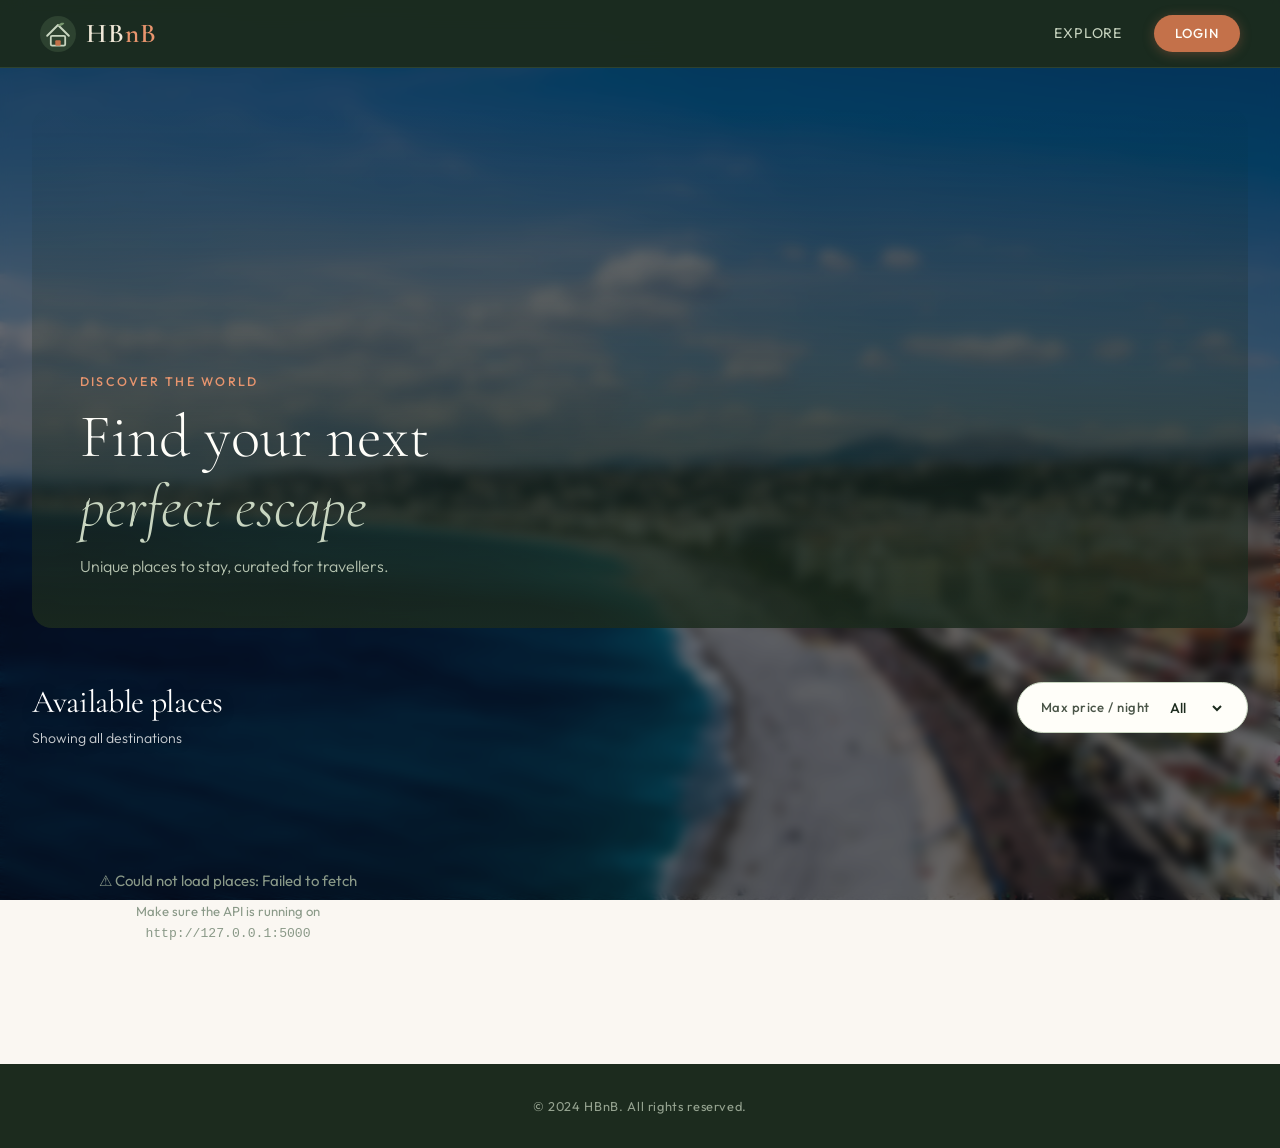
==== commit 1e448a2d: "add some coms for each files" ====
--- a/part4/index.html
+++ b/part4/index.html
@@ -1,10 +1,17 @@
 <!DOCTYPE html>
 <html lang="en">
 <head>
+  <!--
+    index.html
+    Page d'accueil de Part 4.
+    Affiche la liste des logements, le filtre par prix
+    et charge les scripts nécessaires pour récupérer les places
+    depuis l'API puis les afficher dynamiquement.
+  -->
   <meta charset="UTF-8" />
   <meta name="viewport" content="width=device-width, initial-scale=1.0" />
   <title>HBnB — Find your place</title>
-  <link rel="icon" href="images/icon.png" type="image/png" />
+  <link rel="icon" href="images/favicon.png" type="image/png" />
   <link rel="stylesheet" href="styles.css" />
 </head>
 <body>
@@ -103,4 +110,4 @@
   <script src="scripts/places-images.js"></script>
   <script src="scripts/index.js"></script>
 </body>
-</html>+</html>
--- a/part4/styles.css
+++ b/part4/styles.css
@@ -1,1264 +1,16 @@
-/* ============================================================
-   HBnB Part 4 — Nature & Voyage Redesign
-   Direction : Organic / Editorial travel magazine
-   Fonts : Cormorant Garamond (display) + Outfit (body)
-   Palette : Deep forest, warm sand, moss, terracotta accent
-   ============================================================ */
-
-@import url('https://fonts.googleapis.com/css2?family=Cormorant+Garamond:ital,wght@0,300;0,400;0,600;0,700;1,300;1,400&family=Outfit:wght@300;400;500;600&display=swap');
-
-/* ── CSS Variables ── */
-:root {
-  --forest:      #1c2b1e;
-  --forest-mid:  #2d4230;
-  --moss:        #4a6741;
-  --sage:        #7a9970;
-  --mist:        #c8d5c0;
-  --sand:        #f0e8d8;
-  --cream:       #faf7f2;
-  --warm-white:  #fffef9;
-  --terra:       #c4714a;
-  --terra-light: #e8956e;
-  --bark:        #6b4c35;
-  --text-dark:   #1a2018;
-  --text-mid:    #4a5548;
-  --text-light:  #8a9988;
-  --surface:     #fffef9;
-  --text-muted:  #8a9988;
-  --border-soft: #d8ddd2;
-
-  --radius:    10px;
-  --card-pad:  10px;
-  --card-mar:  20px;
-  --card-bdr:  1px solid #ddd;
-
-  --shadow-sm: 0 2px 8px rgba(28,43,30,0.08);
-  --shadow-md: 0 8px 32px rgba(28,43,30,0.14);
-  --shadow-lg: 0 20px 60px rgba(28,43,30,0.20);
-}
-
-/* ── Reset ── */
-*, *::before, *::after { box-sizing: border-box; margin: 0; padding: 0; }
-html { scroll-behavior: smooth; }
-
-body {
-  background: var(--cream);
-  color: var(--text-dark);
-  font-family: 'Outfit', sans-serif;
-  font-size: 15px;
-  line-height: 1.6;
-  min-height: 100vh;
-  display: flex;
-  flex-direction: column;
-}
-
-a { color: var(--terra); text-decoration: none; }
-a:hover { text-decoration: underline; }
-img { max-width: 100%; display: block; }
-
-/* ── Header ── */
-header {
-  background: rgba(28, 43, 30, 0.96);
-  backdrop-filter: blur(12px);
-  -webkit-backdrop-filter: blur(12px);
-  padding: 0 2.5rem;
-  height: 68px;
-  display: flex;
-  align-items: center;
-  justify-content: space-between;
-  position: sticky;
-  top: 0;
-  z-index: 100;
-  border-bottom: 1px solid rgba(122,153,112,0.2);
-}
-
-/* ── Logo SVG inline ── */
-.logo-wrap {
-  display: flex;
-  align-items: center;
-  gap: 0.6rem;
-  text-decoration: none;
-}
-.logo-wrap:hover { text-decoration: none; }
-
-.logo-icon {
-  width: 36px;
-  height: 36px;
-  flex-shrink: 0;
-}
-
-.logo-text {
-  font-family: 'Cormorant Garamond', serif;
-  font-size: 1.7rem;
-  font-weight: 600;
-  color: var(--sand);
-  letter-spacing: 0.04em;
-  line-height: 1;
-}
-.logo-text span {
-  color: var(--terra-light);
-}
-
-nav {
-  display: flex;
-  align-items: center;
-  gap: 2rem;
-}
-
-nav a {
-  color: var(--mist);
-  font-size: 0.88rem;
-  font-weight: 400;
-  letter-spacing: 0.06em;
-  text-transform: uppercase;
-  transition: color 0.2s;
-}
-nav a:hover { color: var(--sand); text-decoration: none; }
-
-.login-button {
-  background: var(--terra) !important;
-  color: var(--warm-white) !important;
-  padding: 0.5rem 1.3rem;
-  border-radius: 24px;
-  font-weight: 500;
-  font-size: 0.82rem;
-  letter-spacing: 0.08em;
-  text-transform: uppercase;
-  transition: background 0.25s, transform 0.15s, box-shadow 0.25s;
-  box-shadow: 0 2px 12px rgba(196,113,74,0.35);
-}
-.login-button:hover {
-  background: var(--terra-light) !important;
-  transform: translateY(-1px);
-  box-shadow: 0 4px 20px rgba(196,113,74,0.45);
-  text-decoration: none;
-}
-
-/* ── Footer ── */
-footer {
-  background: var(--forest);
-  color: var(--mist);
-  text-align: center;
-  padding: 2rem;
-  font-size: 0.8rem;
-  letter-spacing: 0.05em;
-  margin-top: auto;
-}
-footer p { opacity: 0.7; }
-
-/* ── Main ── */
-main {
-  flex: 1;
-  max-width: 1280px;
-  width: 100%;
-  margin: 0 auto;
-  padding: 2.5rem 2rem;
-}
-
-/* ── Hero Section (index only) ── */
-.hero {
-  position: relative;
-  height: 520px;
-  border-radius: 20px;
-  overflow: hidden;
-  margin-bottom: 3rem;
-  display: flex;
-  align-items: flex-end;
-}
-
-.hero-bg {
-  position: absolute;
-  inset: 0;
-  background-image: url('https://images.unsplash.com/photo-1506905925346-21bda4d32df4?w=1400&q=80');
-  background-size: cover;
-  background-position: center 40%;
-  transform: scale(1.03);
-  transition: transform 8s ease;
-}
-.hero:hover .hero-bg { transform: scale(1.08); }
-
-.hero-overlay {
-  position: absolute;
-  inset: 0;
-  background: linear-gradient(
-    to top,
-    rgba(28,43,30,0.85) 0%,
-    rgba(28,43,30,0.3) 50%,
-    transparent 100%
-  );
-}
-
-.hero-content {
-  position: relative;
-  z-index: 2;
-  padding: 3rem;
-  animation: fadeUp 0.9s ease both;
-}
-
-.hero-eyebrow {
-  font-size: 0.78rem;
-  font-weight: 500;
-  letter-spacing: 0.18em;
-  text-transform: uppercase;
-  color: var(--terra-light);
-  margin-bottom: 0.6rem;
-}
-
-.hero-title {
-  font-family: 'Cormorant Garamond', serif;
-  font-size: clamp(2.4rem, 5vw, 3.8rem);
-  font-weight: 300;
-  color: var(--warm-white);
-  line-height: 1.15;
-  margin-bottom: 0.8rem;
-}
-.hero-title em {
-  font-style: italic;
-  color: var(--mist);
-}
-
-.hero-sub {
-  color: var(--mist);
-  font-size: 1rem;
-  font-weight: 300;
-  opacity: 0.9;
-}
-
-@keyframes fadeUp {
-  from { opacity: 0; transform: translateY(24px); }
-  to   { opacity: 1; transform: translateY(0); }
-}
-
-/* ── Section Header ── */
-.section-header {
-  display: flex;
-  align-items: baseline;
-  justify-content: space-between;
-  margin-bottom: 1.5rem;
-}
-
-.page-title {
-  font-family: 'Cormorant Garamond', serif;
-  font-size: 2rem;
-  font-weight: 400;
-  color: var(--forest);
-  letter-spacing: -0.01em;
-}
-
-.page-subtitle {
-  color: var(--text-light);
-  font-size: 0.88rem;
-  font-weight: 300;
-}
-
-/* ── Filter Bar ── */
-.filter-bar {
-  display: flex;
-  align-items: center;
-  gap: 1rem;
-  margin-bottom: 2rem;
-  padding: 0.9rem 1.4rem;
-  background: var(--warm-white);
-  border: 1px solid var(--mist);
-  border-radius: 50px;
-  box-shadow: var(--shadow-sm);
-  width: fit-content;
-}
-
-.filter-bar label {
-  font-size: 0.82rem;
-  color: var(--text-mid);
-  font-weight: 500;
-  letter-spacing: 0.04em;
-  white-space: nowrap;
-}
-
-.filter-bar select {
-  background: transparent;
-  color: var(--forest);
-  border: none;
-  font-family: 'Outfit', sans-serif;
-  font-size: 0.88rem;
-  font-weight: 500;
-  cursor: pointer;
-  outline: none;
-  padding-right: 0.5rem;
-}
-
-/* ── Places Grid ── */
-#places-list {
-  display: grid;
-  grid-template-columns: repeat(auto-fill, minmax(300px, 1fr));
-  gap: var(--card-mar);
-}
-
-/* ── Place Card ── */
-.place-card {
-  background: var(--surface);
-  border: var(--card-bdr);
-  border-radius: var(--radius);
-  padding: var(--card-pad);
-  margin: 0;
-  display: flex;
-  flex-direction: column;
-  gap: 8px;
-  overflow: hidden;
-}
-
-.place-card:hover {
-  transform: translateY(-6px);
-  box-shadow: var(--shadow-lg);
-}
-
-@keyframes cardReveal {
-  from { opacity: 0; transform: translateY(20px); }
-  to   { opacity: 1; transform: translateY(0); }
-}
-
-/* Staggered animation delay */
-.place-card:nth-child(1) { animation-delay: 0.05s; }
-.place-card:nth-child(2) { animation-delay: 0.10s; }
-.place-card:nth-child(3) { animation-delay: 0.15s; }
-.place-card:nth-child(4) { animation-delay: 0.20s; }
-.place-card:nth-child(5) { animation-delay: 0.25s; }
-.place-card:nth-child(6) { animation-delay: 0.30s; }
-
-.place-card-img-wrap {
-  position: relative;
-  height: 200px;
-  border-radius: 7px;
-  overflow: hidden;
-  margin-bottom: 12px;
-  background: var(--mist);
-}
-
-.place-card-img {
-  width: 100%;
-  height: 180px;
-  object-fit: cover;
-  object-position: center;
-  border-radius: 10px;
-  display: block;
-  margin-bottom: 12px;
-  background: #e9e6df;
-}
-.place-card:hover .place-card-img { transform: scale(1.07); }
-
-.place-card-badge {
-  position: absolute;
-  top: 10px;
-  right: 10px;
-  background: rgba(28,43,30,0.82);
-  color: var(--sand);
-  font-size: 0.75rem;
-  font-weight: 500;
-  padding: 0.25rem 0.65rem;
-  border-radius: 20px;
-  backdrop-filter: blur(4px);
-}
-
-.place-card-name {
-  font-family: 'Cormorant Garamond', serif;
-  font-size: 1.2rem;
-  font-weight: 600;
-  color: var(--forest);
-  margin-bottom: 4px;
-  line-height: 1.3;
-}
-
-.place-card-location {
-  font-size: 0.9rem;
-  color: var(--text-muted);
-  margin-bottom: 12px;
-  flex: 1;
-  display: flex;
-  align-items: center;
-  gap: 0.35rem;
-}
-
-.location-pin {
-  color: #d94b70;
-  font-size: 0.95rem;
-  line-height: 1;
-}
-
-.place-card-price {
-  color: var(--terra);
-  font-weight: 600;
-  font-size: 1rem;
-  margin-bottom: 12px;
-}
-.place-card-price span {
-  font-size: 0.75rem;
-  font-weight: 400;
-  color: var(--text-light);
-}
-
-.details-button {
-  display: inline-block;
-  background: var(--forest);
-  color: var(--sand) !important;
-  border: none;
-  border-radius: 6px;
-  padding: 0.5rem 1.1rem;
-  font-size: 0.82rem;
-  font-weight: 500;
-  font-family: 'Outfit', sans-serif;
-  cursor: pointer;
-  text-align: center;
-  transition: background 0.2s, transform 0.15s;
-  text-decoration: none;
-  letter-spacing: 0.03em;
-}
-.details-button:hover {
-  background: var(--moss);
-  text-decoration: none;
-  transform: translateY(-1px);
-}
-
-/* ── Place Details ── */
-.place-details {
-  background: var(--warm-white);
-  border: var(--card-bdr);
-  border-radius: var(--radius);
-  padding: var(--card-pad);
-  margin-bottom: var(--card-mar);
-  animation: fadeUp 0.5s ease both;
-}
-
-.place-details-img {
-  width: 100%;
-  height: 360px;
-  object-fit: cover;
-  object-position: center;
-  border-radius: 12px;
-  margin-bottom: 1.5rem;
-  display: block;
-  background: #e9e6df;
-}
-
-.place-details-hero {
-  position: relative;
-  height: 420px;
-  border-radius: 12px;
-  overflow: hidden;
-  margin-bottom: 2rem;
-}
-
-.place-details-hero img {
-  width: 100%;
-  height: 100%;
-  object-fit: cover;
-}
-
-.place-details-hero-overlay {
-  position: absolute;
-  inset: 0;
-  background: linear-gradient(to top, rgba(28,43,30,0.6) 0%, transparent 55%);
-}
-
-.place-details-hero-content {
-  position: absolute;
-  bottom: 0;
-  left: 0;
-  right: 0;
-  padding: 2rem;
-  color: var(--warm-white);
-}
-
-.place-details-header {
-  display: flex;
-  flex-direction: column;
-  align-items: flex-start;
-  gap: 1rem;
-  margin-bottom: 1.5rem;
-}
-
-.place-details-title {
-  font-family: 'Playfair Display', serif;
-  font-size: 2.8rem;
-  line-height: 1.1;
-  margin: 0;
-}
-
-.place-price-tag {
-  display: inline-block;
-  background: #c87446;
-  color: #fff;
-  font-weight: 700;
-  padding: 0.55rem 1.1rem;
-  border-radius: 999px;
-  font-size: 1.05rem;
-  line-height: 1;
-  margin-bottom: 0.4rem;
-}
-
-.place-info {
-  display: grid;
-  grid-template-columns: repeat(auto-fit, minmax(190px, 1fr));
-  gap: 1rem;
-  margin-top: 0.8rem;
-  margin-bottom: 1.7rem;
-}
-
-.place-info-item {
-  background: #e8e0cf;
-  border-left: 3px solid #86a37c;
-  border-radius: 12px;
-  padding: 1rem 1.1rem;
-}
-.place-info-label {
-  font-size: 0.72rem;
-  color: var(--text-light);
-  text-transform: uppercase;
-  letter-spacing: 0.1em;
-  margin-bottom: 4px;
-}
-
-.place-info-value {
-  font-weight: 600;
-  font-size: 0.95rem;
-  color: var(--forest);
-}
-
-.place-description {
-  color: var(--text-mid);
-  line-height: 1.8;
-  font-size: 0.95rem;
-  margin-bottom: 1.8rem;
-  max-width: 70ch;
-}
-
-.section-title {
-  font-family: 'Cormorant Garamond', serif;
-  font-size: 1.5rem;
-  font-weight: 400;
-  color: var(--forest);
-  margin-bottom: 1rem;
-  padding-bottom: 0.5rem;
-  border-bottom: 2px solid var(--mist);
-  display: flex;
-  align-items: center;
-  gap: 0.6rem;
-}
-
-.amenities-list {
-  display: flex;
-  flex-wrap: wrap;
-  gap: 0.5rem;
-  list-style: none;
-  margin-bottom: 2rem;
-}
-
-.amenity-tag {
-  background: var(--cream);
-  border: 1px solid var(--mist);
-  border-radius: 20px;
-  padding: 0.3rem 0.9rem;
-  font-size: 0.8rem;
-  color: var(--text-mid);
-  transition: background 0.2s, border-color 0.2s;
-}
-.amenity-tag:hover {
-  background: var(--mist);
-  border-color: var(--sage);
-}
-
-/* ── Reviews ── */
-.reviews-grid {
-  display: grid;
-  grid-template-columns: repeat(auto-fill, minmax(280px, 1fr));
-  gap: var(--card-mar);
-  margin-bottom: 2rem;
-}
-
-.review-card {
-  background: var(--warm-white);
-  border: var(--card-bdr);
-  border-radius: var(--radius);
-  padding: var(--card-pad);
-  margin: 0;
-  transition: box-shadow 0.2s;
-  position: relative;
-  overflow: hidden;
-}
-.review-card::before {
-  content: '"';
-  position: absolute;
-  top: -10px;
-  left: 12px;
-  font-family: 'Cormorant Garamond', serif;
-  font-size: 5rem;
-  color: var(--mist);
-  line-height: 1;
-  pointer-events: none;
-}
-.review-card:hover { box-shadow: var(--shadow-md); }
-
-.review-card-header {
-  display: flex;
-  justify-content: space-between;
-  align-items: center;
-  margin-bottom: 10px;
-  padding-top: 0.5rem;
-}
-
-.review-author {
-  font-weight: 600;
-  font-size: 0.9rem;
-  color: var(--forest);
-}
-
-.review-rating {
-  font-size: 0.82rem;
-  color: var(--terra);
-  letter-spacing: 1px;
-}
-
-.review-text {
-  font-size: 0.88rem;
-  color: var(--text-mid);
-  line-height: 1.7;
-  font-style: italic;
-}
-
-/* ── Add Review Button ── */
-.add-review-btn {
-  display: inline-flex;
-  align-items: center;
-  gap: 0.5rem;
-  background: var(--terra);
-  color: var(--warm-white);
-  font-weight: 500;
-  padding: 0.7rem 1.6rem;
-  border-radius: 8px;
-  font-size: 0.9rem;
-  font-family: 'Outfit', sans-serif;
-  cursor: pointer;
-  border: none;
-  transition: background 0.2s, transform 0.15s, box-shadow 0.2s;
-  text-decoration: none;
-  margin-bottom: 2rem;
-  box-shadow: 0 2px 12px rgba(196,113,74,0.3);
-}
-.add-review-btn::before { content: '✍'; }
-.add-review-btn:hover {
-  background: var(--bark);
-  text-decoration: none;
-  transform: translateY(-2px);
-  box-shadow: 0 4px 20px rgba(196,113,74,0.4);
-}
-
-/* ── Add Delete Button (for Reviews) ── */
-.review-actions {
-  margin-top: 0.9rem;
-  display: flex;
-  justify-content: flex-end;
-}
-
-.edit-review-btn {
-  border: 1px solid #c9cfbf;
-  background: #fffdf7;
-  color: #2c3b2f;
-  border-radius: 999px;
-  padding: 0.45rem 0.9rem;
-  font-size: 0.85rem;
-  font-weight: 600;
-  cursor: pointer;
-  transition: background 0.2s ease, transform 0.2s ease;
-}
-
-.edit-review-btn:hover {
-  background: #f3efe5;
-  transform: translateY(-1px);
-}
-
-/* ── Forms ── */
-.form-container {
-  max-width: 480px;
-  margin: 3rem auto;
-}
-
-.form-card {
-  background: var(--warm-white);
-  border: 1px solid var(--mist);
-  border-radius: 16px;
-  padding: 2.8rem 2.4rem;
-  box-shadow: var(--shadow-md);
-  animation: fadeUp 0.5s ease both;
-}
-
-.form-card h1 {
-  font-family: 'Cormorant Garamond', serif;
-  font-size: 2rem;
-  font-weight: 400;
-  color: var(--forest);
-  margin-bottom: 0.3rem;
-}
-
-.form-card p.form-sub {
-  color: var(--text-light);
-  font-size: 0.88rem;
-  margin-bottom: 2rem;
-}
-
-.form-group {
-  margin-bottom: 1.3rem;
-}
-
-.form-group label {
-  display: block;
-  font-size: 0.78rem;
-  font-weight: 600;
-  letter-spacing: 0.08em;
-  color: var(--text-mid);
-  text-transform: uppercase;
-  margin-bottom: 0.45rem;
-}
-
-.form-group input,
-.form-group textarea,
-.form-group select {
-  width: 100%;
-  background: var(--cream);
-  color: var(--text-dark);
-  border: 1.5px solid var(--mist);
-  border-radius: 8px;
-  padding: 0.7rem 1rem;
-  font-family: 'Outfit', sans-serif;
-  font-size: 0.95rem;
-  outline: none;
-  transition: border-color 0.2s, box-shadow 0.2s, background 0.2s;
-}
-.form-group input:focus,
-.form-group textarea:focus,
-.form-group select:focus {
-  border-color: var(--moss);
-  background: var(--warm-white);
-  box-shadow: 0 0 0 3px rgba(74,103,65,0.12);
-}
-
-.form-group textarea {
-  resize: vertical;
-  min-height: 130px;
-  line-height: 1.6;
-}
-
-.form-error {
-  display: none;
-  color: #c0392b;
-  font-size: 0.8rem;
-  margin-top: 0.35rem;
-}
-
-.btn-primary {
-  width: 100%;
-  background: var(--forest);
-  color: var(--sand);
-  border: none;
-  border-radius: 8px;
-  padding: 0.85rem;
-  font-size: 0.95rem;
-  font-weight: 500;
-  font-family: 'Outfit', sans-serif;
-  letter-spacing: 0.04em;
-  cursor: pointer;
-  transition: background 0.2s, transform 0.15s, box-shadow 0.2s;
-  margin-top: 0.5rem;
-  box-shadow: 0 2px 12px rgba(28,43,30,0.25);
-}
-.btn-primary:hover {
-  background: var(--moss);
-  transform: translateY(-1px);
-  box-shadow: 0 4px 20px rgba(28,43,30,0.3);
-}
-.btn-primary:disabled {
-  opacity: 0.5;
-  cursor: not-allowed;
-  transform: none;
-}
-
-.form-message {
-  margin-top: 1rem;
-  padding: 0.75rem 1rem;
-  border-radius: 8px;
-  font-size: 0.88rem;
-  display: none;
-}
-.form-message.success {
-  background: rgba(74,103,65,0.1);
-  border: 1px solid var(--sage);
-  color: var(--forest);
-}
-.form-message.error {
-  background: rgba(192,57,43,0.08);
-  border: 1px solid #e74c3c;
-  color: #c0392b;
-}
-
-/* ── Add Review inline ── */
-.add-review {
-  background: var(--warm-white);
-  border: var(--card-bdr);
-  border-radius: var(--radius);
-  padding: var(--card-pad);
-  margin-bottom: var(--card-mar);
-}
-
-/* ── Loading / Empty ── */
-.loading-state, .empty-state {
-  text-align: center;
-  padding: 5rem 2rem;
-  color: var(--text-light);
-}
-
-.loading-spinner {
-  width: 36px;
-  height: 36px;
-  border: 3px solid var(--mist);
-  border-top-color: var(--terra);
-  border-radius: 50%;
-  animation: spin 0.8s linear infinite;
-  margin: 0 auto 1.2rem;
-}
-
-@keyframes spin { to { transform: rotate(360deg); } }
-
-/* ── Utilities ── */
-.hidden        { display: none !important; }
-.text-muted    { color: var(--text-light); }
-.mt-2          { margin-top: 1rem; }
-.mb-2          { margin-bottom: 1rem; }
-
-/* ── Responsive ── */
-@media (max-width: 768px) {
-  header { padding: 0 1.2rem; }
-  main   { padding: 1.5rem 1rem; }
-  .hero  { height: 360px; }
-  .hero-content { padding: 1.5rem; }
-  .place-details-hero { height: 280px; }
-  .place-details-title { font-size: 1.8rem; }
-  .form-card { padding: 1.8rem 1.4rem; }
-  nav a:not(.login-button) { display: none; }
-}
-/* ── Photo Gallery (place detail page) ── */
-.gallery {
-  position: relative;
-  width: 100%;
-  border-radius: 16px;
-  overflow: hidden;
-  margin-bottom: 2rem;
-  background: var(--mist);
-  aspect-ratio: 16 / 9;
-}
-
-.gallery-track {
-  position: relative;
-  width: 100%;
-  height: 100%;
-}
-
-.gallery-slide {
-  position: absolute;
-  inset: 0;
-  width: 100%;
-  height: 100%;
-  object-fit: cover;
-  opacity: 0;
-  transition: opacity 0.45s ease;
-  pointer-events: none;
-}
-
-.gallery-slide.active {
-  opacity: 1;
-  pointer-events: auto;
-}
-
-/* Prev / Next buttons */
-.gallery-btn {
-  position: absolute;
-  top: 50%;
-  transform: translateY(-50%);
-  background: rgba(255,255,255,0.85);
-  border: none;
-  border-radius: 50%;
-  width: 44px;
-  height: 44px;
-  font-size: 1.6rem;
-  line-height: 1;
-  cursor: pointer;
-  display: flex;
-  align-items: center;
-  justify-content: center;
-  box-shadow: 0 2px 8px rgba(0,0,0,0.18);
-  transition: background 0.2s, transform 0.15s;
-  z-index: 2;
-}
-
-.gallery-btn:hover {
-  background: #fff;
-  transform: translateY(-50%) scale(1.08);
-}
-
-.gallery-btn-prev { left: 14px; }
-.gallery-btn-next { right: 14px; }
-
-/* Dots */
-.gallery-dots {
-  position: absolute;
-  bottom: 14px;
-  left: 50%;
-  transform: translateX(-50%);
-  display: flex;
-  gap: 8px;
-  z-index: 2;
-}
-
-.gallery-dot {
-  width: 10px;
-  height: 10px;
-  border-radius: 50%;
-  border: 2px solid #fff;
-  background: rgba(255,255,255,0.4);
-  cursor: pointer;
-  padding: 0;
-  transition: background 0.2s;
-}
-
-.gallery-dot.active {
-  background: #fff;
-}
-
-@media (max-width: 768px) {
-  .gallery { aspect-ratio: 4 / 3; border-radius: 10px; }
-  .gallery-btn { width: 36px; height: 36px; font-size: 1.3rem; }
-}
-
-.place-gallery {
-  display: grid;
-  grid-template-columns: 2fr 1fr;
-  gap: 1rem;
-  margin-bottom: 1.5rem;
-}
-
-.place-gallery-main img,
-.place-gallery-side img {
-  width: 100%;
-  display: block;
-  object-fit: cover;
-  border-radius: 18px;
-  cursor: pointer;
-  transition: transform 0.2s ease, opacity 0.2s ease;
-}
-
-.place-gallery-main img {
-  height: 420px;
-}
-
-.place-gallery-side {
-  display: grid;
-  grid-template-rows: 1fr 1fr;
-  gap: 1rem;
-}
-
-.place-gallery-side img {
-  height: 202px;
-}
-
-.gallery-img:hover {
-  transform: scale(1.01);
-  opacity: 0.96;
-}
-
-.lightbox {
-  position: fixed;
-  inset: 0;
-  background: rgba(0, 0, 0, 0.82);
-  display: flex;
-  align-items: center;
-  justify-content: center;
-  padding: 2rem 5rem;
-  z-index: 9999;
-}
-
-.lightbox.hidden {
-  display: none;
-}
-
-.lightbox-image {
-  max-width: 88vw;
-  max-height: 88vh;
-  border-radius: 16px;
-  box-shadow: 0 20px 60px rgba(0, 0, 0, 0.45);
-}
-
-.lightbox-close {
-  position: absolute;
-  top: 18px;
-  right: 26px;
-  font-size: 2.6rem;
-  color: white;
-  cursor: pointer;
-  line-height: 1;
-  z-index: 10001;
-}
-
-.lightbox-nav {
-  position: absolute;
-  top: 50%;
-  transform: translateY(-50%);
-  width: 52px;
-  height: 52px;
-  border: none;
-  border-radius: 50%;
-  background: rgba(255, 255, 255, 0.16);
-  color: white;
-  font-size: 2rem;
-  cursor: pointer;
-  backdrop-filter: blur(4px);
-  transition: background 0.2s ease, transform 0.2s ease;
-  z-index: 10001;
-}
-
-.lightbox-nav:hover {
-  background: rgba(255, 255, 255, 0.28);
-}
-
-.lightbox-prev {
-  left: 24px;
-}
-
-.lightbox-next {
-  right: 24px;
-}
-
-@media (max-width: 768px) {
-  .lightbox {
-    padding: 1rem 3.5rem;
-  }
-
-  .lightbox-nav {
-    width: 42px;
-    height: 42px;
-    font-size: 1.5rem;
-  }
-
-  .lightbox-prev {
-    left: 10px;
-  }
-
-  .lightbox-next {
-    right: 10px;
-  }
-}
-
-@media (max-width: 900px) {
-  .place-gallery {
-    grid-template-columns: 1fr;
-  }
-
-  .place-gallery-main img {
-    height: 280px;
-  }
-
-  .place-gallery-side {
-    grid-template-columns: 1fr 1fr;
-    grid-template-rows: auto;
-  }
-
-  .place-gallery-side img {
-    height: 170px;
-  }
-}
-
-.review-actions {
-  margin-top: 0.9rem;
-  display: flex;
-  justify-content: flex-end;
-}
-
-.edit-review-btn {
-  border: 1px solid #d7ddcc;
-  background: #fffdf8;
-  color: #2f3f32;
-  border-radius: 999px;
-  padding: 0.42rem 0.9rem;
-  font-size: 0.82rem;
-  font-weight: 600;
-  cursor: pointer;
-  transition: background 0.2s ease, transform 0.2s ease;
-}
-
-.edit-review-btn:hover {
-  background: #f2eee3;
-  transform: translateY(-1px);
-}
-
-.review-modal.hidden {
-  display: none;
-}
-
-.review-modal {
-  position: fixed;
-  inset: 0;
-  z-index: 10000;
-  opacity: 0;
-  transition: opacity 0.2s ease;
-}
-
-.review-modal.show {
-  opacity: 1;
-}
-
-.review-modal-overlay {
-  position: absolute;
-  inset: 0;
-  background: rgba(0, 0, 0, 0.35);
-  backdrop-filter: blur(4px);
-}
-
-.review-modal-content {
-  position: relative;
-  z-index: 10001;
-  width: min(92vw, 520px);
-  margin: 10vh auto 0;
-  background: #fffdf8;
-  border-radius: 18px;
-  padding: 1.4rem;
-  box-shadow:
-    0 24px 60px rgba(0, 0, 0, 0.2),
-    0 0 0 1px rgba(255, 255, 255, 0.25);
-  transform: scale(0.95);
-  transition: transform 0.25s ease, opacity 0.25s ease;
-}
-
-.review-modal.show .review-modal-content {
-  transform: scale(1);
-}
-
-.review-modal-close {
-  position: absolute;
-  top: 10px;
-  right: 14px;
-  border: none;
-  background: transparent;
-  font-size: 2rem;
-  line-height: 1;
-  cursor: pointer;
-  color: #4d5a4d;
-}
-
-.review-modal-title {
-  font-size: 1.2rem;
-  margin-bottom: 1rem;
-  font-weight: 700;
-}
-
-.review-modal-text {
-  width: 100%;
-  min-height: 130px;
-  border: 1px solid #d8ddcf;
-  border-radius: 12px;
-  padding: 0.9rem;
-  font-family: inherit;
-  font-size: 0.95rem;
-  resize: vertical;
-  margin-bottom: 0.9rem;
-  background: white;
-}
-
-.review-modal-rating {
-  width: 100%;
-  border: 1px solid #d8ddcf;
-  border-radius: 12px;
-  padding: 0.8rem;
-  font-family: inherit;
-  font-size: 0.95rem;
-  margin-bottom: 1rem;
-  background: white;
-}
-
-.review-modal-actions {
-  display: flex;
-  gap: 0.8rem;
-}
-
-.review-modal-save,
-.review-modal-delete {
-  flex: 1;
-  border: none;
-  border-radius: 12px;
-  padding: 0.8rem 1rem;
-  font-weight: 700;
-  cursor: pointer;
-  transition: transform 0.15s ease, opacity 0.15s ease;
-}
-
-.review-modal-save:hover,
-.review-modal-delete:hover {
-  transform: translateY(-1px);
-  opacity: 0.95;
-}
-
-.review-modal-save {
-  background: #89a07d;
-  color: white;
-}
-
-.review-modal-delete {
-  background: #cf7d67;
-  color: white;
-}
-
-/* =========================
-   Animated background
-========================= */
-
-.bg-slideshow {
-  position: fixed;
-  inset: 0;
-  z-index: -3;
-  overflow: hidden;
-}
-
-.bg-slide {
-  position: absolute;
-  inset: 0;
-  background-size: cover;
-  background-position: center;
-  background-repeat: no-repeat;
-  opacity: 0;
-  transform: scale(1);
-  transition: opacity 1.6s ease-in-out;
-  will-change: transform, opacity;
-}
-
-.bg-slide.active {
-  opacity: 1;
-  animation: kenburns 10s ease-in-out forwards;
-}
-
-@keyframes kenburns {
-  from {
-    transform: scale(1);
-  }
-  to {
-    transform: scale(1.08);
-  }
-}
-
-.bg-overlay {
-  position: fixed;
-  inset: 0;
-  z-index: -2;
-  backdrop-filter: blur(6px);
-  background: rgba(8, 12, 18, 0.58);
-}
-
-/* optionnel : aide à garder le contenu bien au-dessus */
-header,
-main,
-footer {
-  position: relative;
-  z-index: 1;
-}+/*
+  styles.css
+  Fichier principal de styles.
+  Il ne contient pas de règles directes : il assemble tous les fichiers
+  CSS de Part 4 pour garder une structure claire et modulaire.
+*/
+@import url('styles/01-base.css');
+@import url('styles/02-layout.css');
+@import url('styles/03-header-footer.css');
+@import url('styles/04-home.css');
+@import url('styles/05-place.css');
+@import url('styles/06-reviews.css');
+@import url('styles/07-modal-gallery.css');
+@import url('styles/08-background.css');
+@import url('styles/09-forms.css');
+@import url('styles/10-responsive.css');
